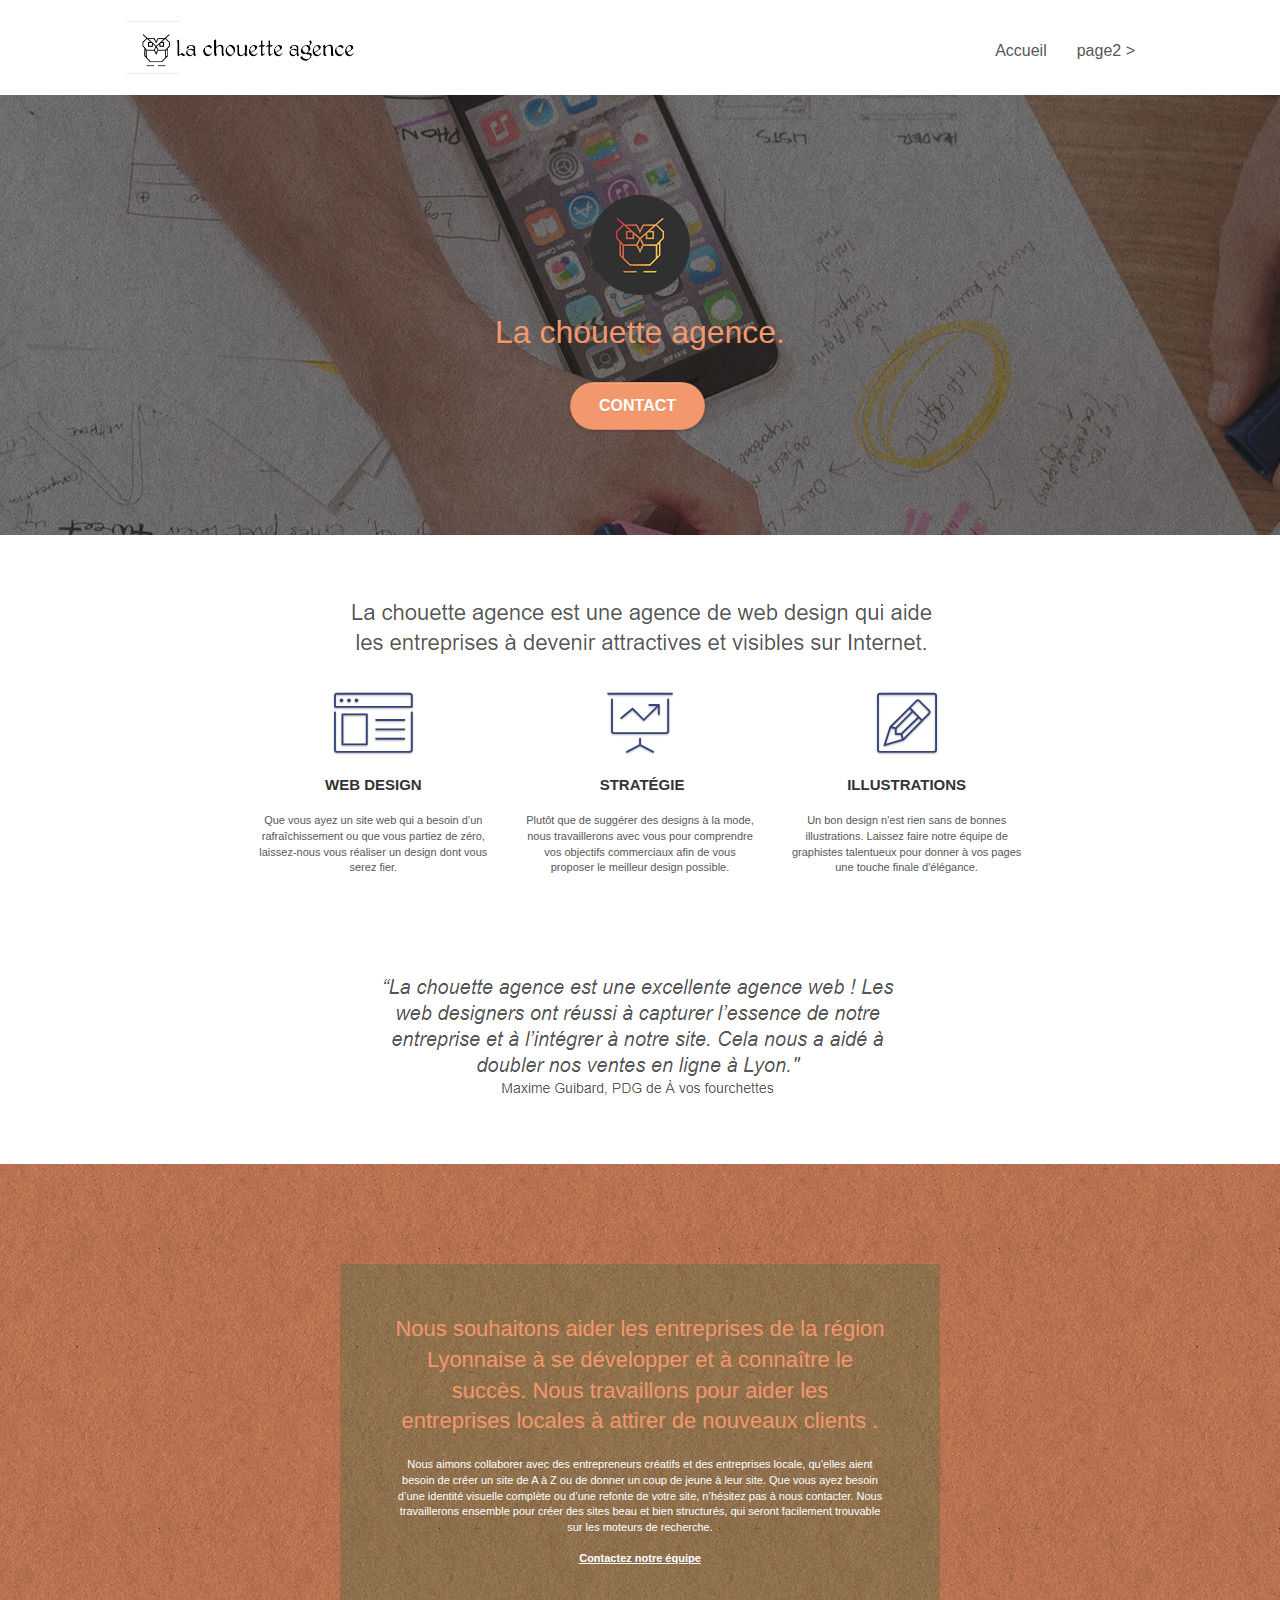
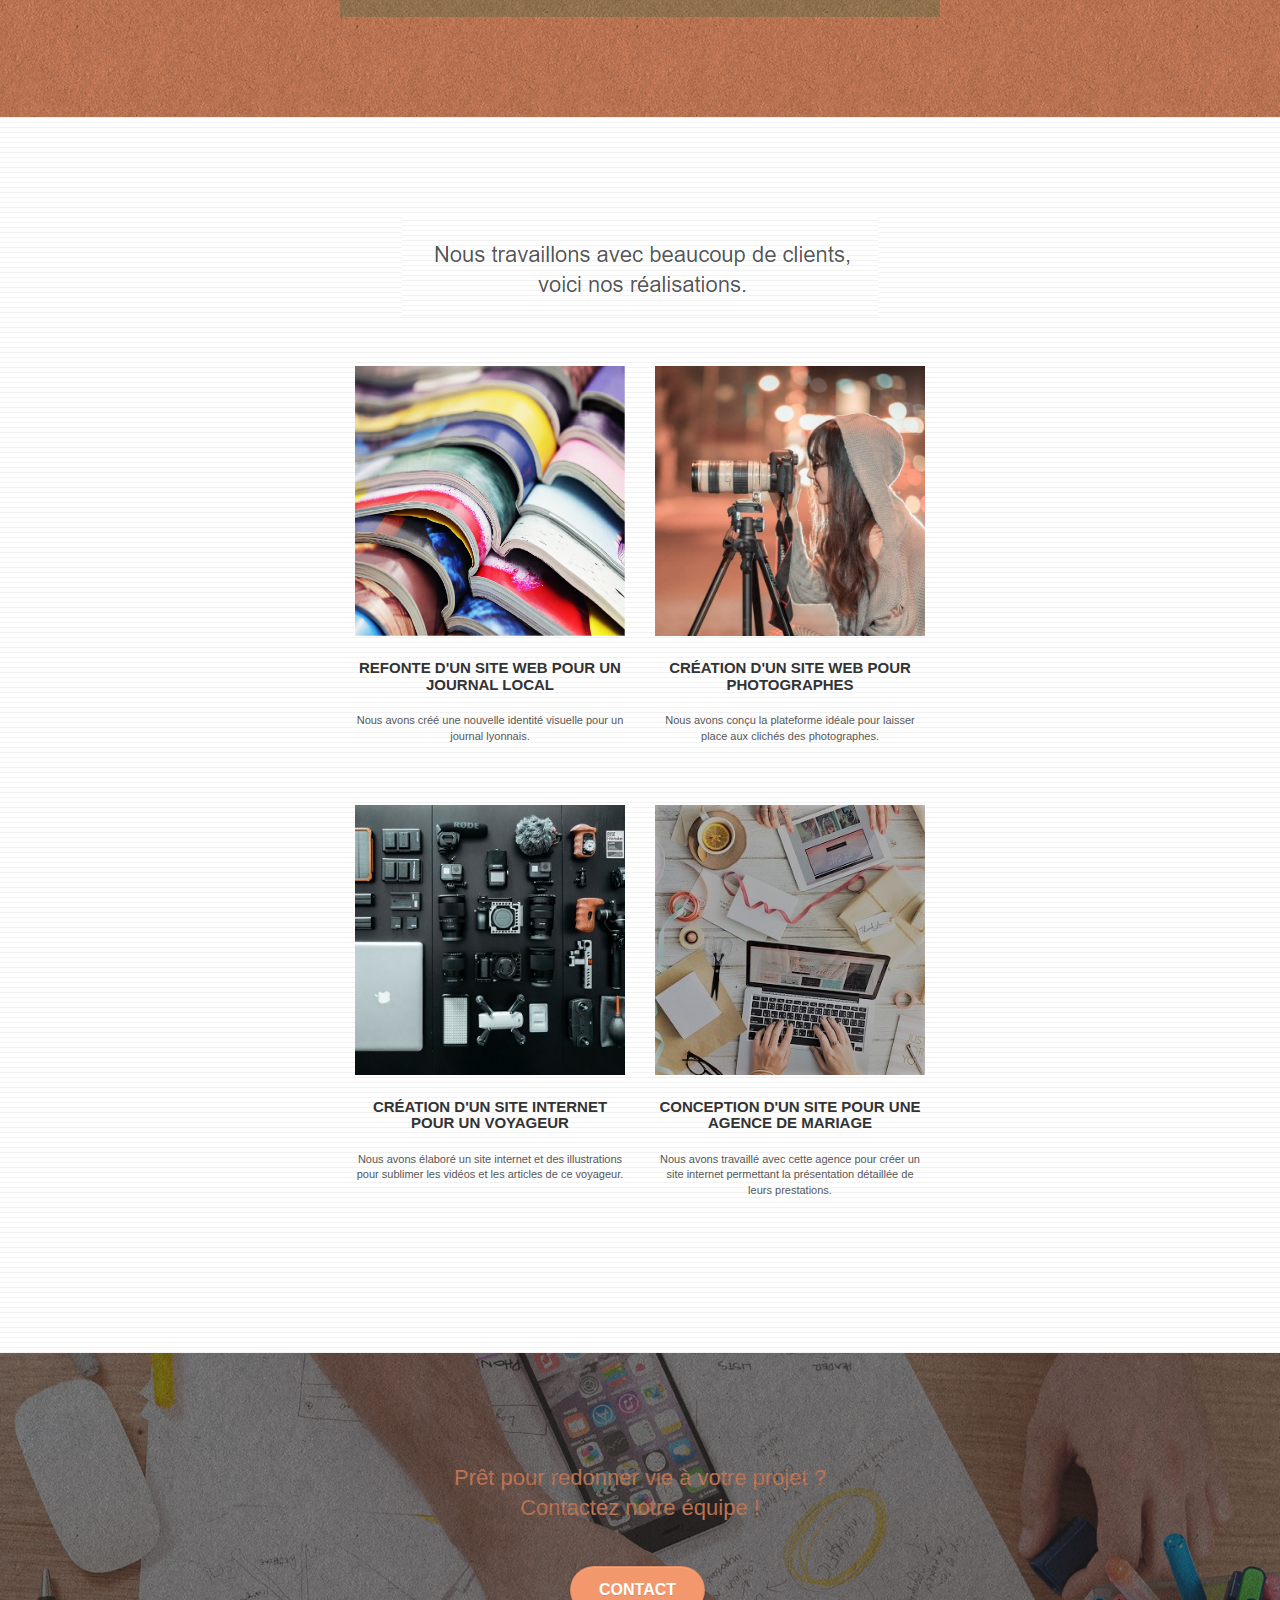
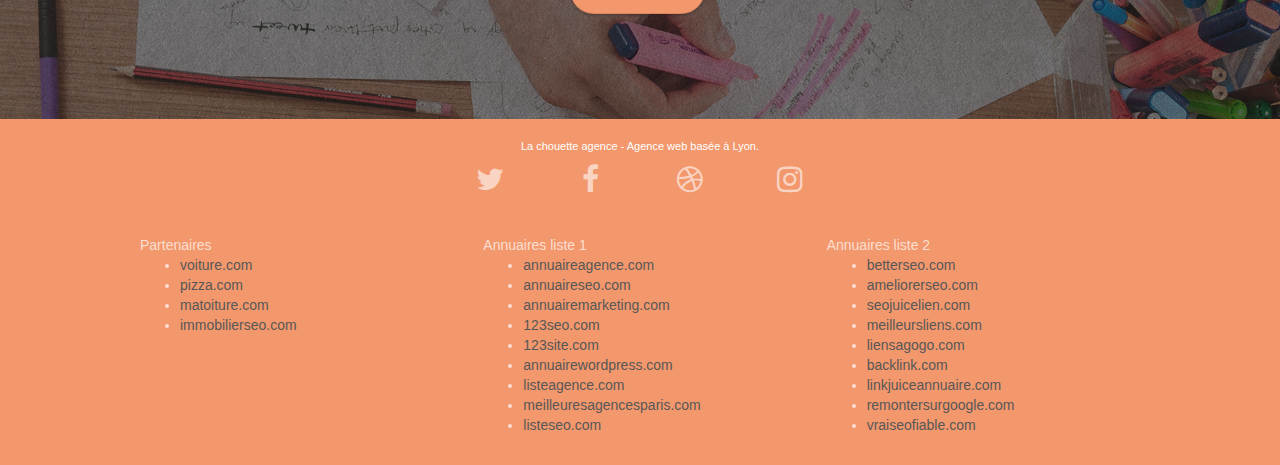
==== index.html @ e2caab3b "site sans modif" ====
<!doctype html>
<html lang="Default">
<head>
    <meta charset="utf-8">
    <meta name="keywords" content="seo, google, site web, site internet, agence design paris, agence design, agence design,agence design,agence design,agence design,agence design,agence design,agence design,agence design">
    <meta name="description" content="">
    <meta name="viewport" content="width=device-width, initial-scale=1.0, viewport-fit=cover">
    <link rel="shortcut icon" type="image/png" href="favicon.jpg">
    
	<link rel="stylesheet" type="text/css" href="./css/bootstrap.css">
	<link rel="stylesheet" type="text/css" href="style.css">
	<link rel="stylesheet" type="text/css" href="./css/font-awesome.css">
	<link rel="stylesheet" type="text/css" href="./css/et-line.css">
	
    
	<script src="./js/jquery-2.1.0.js"></script>
	<script src="./js/bootstrap.js"></script>
	<script src="./js/blocs.js"></script>
	<script src="./js/jquery.touchSwipe.js" defer></script>
	<script src="./js/gmaps.js"></script>

    <title>.</title>

    
<!-- Analytics -->
 
<!-- Analytics END -->
    
</head>
<body>
<!-- Principal conteneur -->
<div class="page-container">
    
<!-- bloc-0 -->
<div class="bloc bgc-white l-bloc " id="bloc-0">
	<div class="container bloc-sm">

		<nav class="navbar row">
			<div class="navbar-header">
				<div class="keywords" style="color:#cccccc;font-size:1px;">Agence web à paris, stratégie web, web design, illustrations, design de site web, site web, web, internet, site internet, site</div>
				<a class="navbar-brand" href="index.html"><img src="img/la-chouette-agence.png" alt="paris web design logo agence web meilleure agence" height="40" /></a>
				<div class="keywords" style="color:#cccccc;font-size:1px;">Agence web à paris, stratégie web, web design, illustrations, design de site web, site web, web, internet, site internet, site</div>
				<button id="nav-toggle" type="button" class="ui-navbar-toggle navbar-toggle" data-toggle="collapse" data-target=".navbar-1">
					<span class="sr-only">Toggle navigation</span><span class="icon-bar"></span><span class="icon-bar"></span><span class="icon-bar"></span>
				</button>
			</div>
			<div class="collapse navbar-collapse navbar-1 special-dropdown-nav">
				<ul class="site-navigation nav navbar-nav">
					<li>
						<a href="index.html">Accueil</a>
					</li>
					<li>
					</li>
					<li>
						<a href="page2.html">page2 &gt;</a>
					</li>
				</ul>
			</div>
		</nav>
	</div>
</div>
<!-- bloc-0 END -->

<!-- bloc-1-presentation -->
<div class="bloc bgc-dark-slate-blue bg-banniere d-bloc bg-t-edge bloc-bg-texture texture-paper b-parallax" id="bloc-1-hero">
	<div class="container bloc-lg">
		<div class="row tight-width-whitespace">
			<div class="col-sm-12">
				<img src="img/logo.png" class="center-block image-resize-mode" width="100" alt="La chouette agence, agence web paris, création logo paris" />
				<h1 class="text-center hero-bloc-text tc-white ">
					La chouette agence.
				</h1>
				<div class="text-center">
					<a href="page2.html" class="btn btn-lg btn-clean btn-rd cta-hero btn-atomic-tangerine" id="cta-hero">Contact</a>
				</div>
			</div>
		</div>
	</div>
</div>
<!-- bloc-1-presentation END -->

<!-- bloc-2-services -->
<div class="bloc bgc-white l-bloc" id="bloc-2-services">
	<div class="container bloc-md">
		<div class="row">
			<div class="col-sm-12 text-center">
				<img alt="agence web, agence web paris, web design paris, stratégie web" src="img/title.png" />
			</div>
		</div>
		<div class="row voffset-lg med-width-whitespace">
			<div class="col-sm-4">
				<div class="text-center">
					<span class="et-icon-browser sm-shadow icon-dark-slate-blue icons icon-lg"></span>
				</div>
				<h3 class="mg-md text-center">
					Web design
				</h3>
				<p class="text-center ">
					Que vous ayez un site web qui a besoin d&rsquo;un rafraîchissement ou que vous partiez de zéro, laissez-nous vous réaliser un design dont vous serez fier.
				</p>
			</div>
			<div class="col-sm-4">
				<div class="text-center">
					<span class="et-icon-presentation sm-shadow icon-dark-slate-blue icons icon-lg"></span>
				</div>
				<h3 class="mg-md text-center">
					&nbsp;Stratégie
				</h3>
				<p class="text-center ">
					Plutôt que de suggérer des designs à la mode, nous travaillerons avec vous pour comprendre vos objectifs commerciaux afin de vous proposer le meilleur design possible.<br>
				</p>
			</div>
			<div class="col-sm-4">
				<div class="text-center">
					<span class="et-icon-edit sm-shadow icon-dark-slate-blue icons icon-lg"></span>
				</div>
				<h3 class="mg-md text-center">
					Illustrations
				</h3>
				<p class="text-center ">
					Un bon design n'est rien sans de bonnes illustrations. Laissez faire notre équipe de graphistes talentueux pour donner à vos pages une touche finale d'élégance.
				</p>
			</div>
		</div>
		<div class="row voffset-lg voffset">
			<div class="col-xs-12 col-md-8 col-md-offset-2 text-center">
				<img alt="agence web, agence web paris, web design paris, stratégie web" src="img/citation.png" />

			</div>
		</div>
	</div>
</div>
<!-- bloc-2-services END -->

<!-- bloc-3-what-i-do -->
<div class="bloc tc-white bgc-atomic-tangerine bg-presentation d-bloc bloc-bg-texture texture-paper b-parallax" id="bloc-3-what-i-do">
	<div class="container bloc-lg">
		<div class="row tight-width-whitespace black-background">
			<div class="col-sm-12">
				<h2 class="mg-md text-center tc-white">
					Nous souhaitons aider les entreprises de la région Lyonnaise à se développer et à connaître le succès. Nous travaillons pour aider les entreprises locales à attirer de nouveaux clients .<br>
				</h2>
				<p class="text-center white">
					Nous aimons collaborer avec des entrepreneurs créatifs et des entreprises locale, qu’elles aient besoin de créer un site de A à Z ou de donner un coup de jeune à leur site. Que vous ayez besoin d’une identité visuelle complète ou d’une refonte de votre site, n’hésitez pas à nous contacter. Nous travaillerons ensemble pour créer des sites beau et bien structurés, qui seront facilement trouvable sur les moteurs de recherche. <br><br><a class="ltc-white bold-link" href="page2.html">Contactez notre équipe</a><br>
				</p>
			</div>
		</div>
	</div>
</div>
<!-- bloc-3-what-i-do END -->

<!-- bloc-4-portfolio -->
<div class="bloc bgc-white bg-lines-h2-bg bg-repeat l-bloc" id="bloc-4-portfolio">
	<div class="container bloc-lg">
		<div class="row">
			<div class="col-sm-12 text-center">
				<img alt="agence web, agence web paris, web design paris, stratégie web" src="img/title2.png" />
			</div>
		</div>
		<div class="row tight-width-whitespace portfolio-row">
			<div class="col-sm-6">
				<a href="#" data-lightbox="img/1.jpg" data-gallery-id="gallery-1" data-caption="Refonte d'un site web pour un journal local" data-frame="snapshot-lb"><img src="img/1.jpg" alt="paris web design logo agence web meilleure agence et refonte site web journal" class="img-responsive portfolio-thumb" /></a>
				<h3 class="mg-md text-center">
					Refonte d'un site web pour un journal local
				</h3>
				<p class="text-center">
					Nous avons créé une nouvelle identité visuelle pour un journal lyonnais.
				</p>
			</div>
			<div class="col-sm-6">
				<a href="#" data-lightbox="img/2.jpg" data-gallery-id="gallery-1" data-caption="Création d'un site web pour photographes" data-frame="snapshot-lb"><img src="img/2.jpg" class="img-responsive portfolio-thumb" alt="paris web design logo agence web meilleure agence, Création d'un site web pour photographes" /></a>
				<h3 class="mg-md text-center">
					Création d'un site web pour photographes
				</h3>
				<p class="text-center">
					Nous avons conçu la plateforme idéale pour laisser place aux clichés des photographes.
				</p>
			</div>
		</div>
		<div class="row tight-width-whitespace portfolio-row">
			<div class="col-sm-6">
				<a href="#" data-lightbox="img/3.bmp" data-gallery-id="gallery-1" data-caption="Création d'un site internet pour un voyageur" data-frame="snapshot-lb"><img src="img/3.bmp" class="img-responsive portfolio-thumb" alt="paris web design logo agence web meilleure agence, Création d'un site web pour voyageur"/></a>
				<h3 class="mg-md text-center">
					Création d'un site internet pour un voyageur
				</h3>
				<p class="text-center">
					Nous avons élaboré un site internet et des illustrations pour sublimer les vidéos et les articles de ce voyageur.
				</p>
			</div>
			<div class="col-sm-6">
				<a href="#" data-lightbox="img/4.bmp" data-gallery-id="gallery-1" data-caption="Conception d'un site pour une agence de mariage" data-frame="snapshot-lb"><img src="img/4.bmp" class="img-responsive portfolio-thumb" alt="paris web design logo agence web meilleure agence, Création d'un site web pour agence de mariage" /></a>
				<h3 class="mg-md text-center">
					Conception d'un site pour une agence de mariage
				</h3>
				<p class="text-center">
					Nous avons travaillé avec cette agence pour créer un site internet permettant la présentation détaillée de leurs prestations.
				</p>
			</div>
		</div>
	</div>
</div>
<!-- bloc-4-portfolio END -->

<!-- bloc-5-cta -->
<div class="bloc bgc-dark-slate-blue bg-banniere d-bloc bloc-bg-texture texture-paper" id="bloc-5-cta">
	<div class="container bloc-lg">
		<div class="row">
			<h2 class="mg-md text-center tc-white">
				Prêt pour redonner vie à votre projet ?<br>Contactez notre équipe !
			</h2>
			<div class="col-sm-12 text-center">
				<a href="page2.html" class="btn btn-atomic-tangerine btn-clean btn-rd btn-lg cta-hero">Contact</a>
			</div>
		</div>
	</div>
</div>
<!-- bloc-5-cta END -->

<!-- Footer - bloc-8 -->
<div class="bloc bgc-atomic-tangerine d-bloc" id="bloc-8">
	<div class="container bloc-sm">
		<div class="row">
			<div class="col-sm-12">
				<p class="text-center white">
					La chouette agence - Agence web basée à Lyon.<br>
				</p>
				<div class="row row-no-gutters social">
					<div class="col-sm-3">
						<div class="text-center">
							<a class="social" href="index.html"><span class="fa fa-twitter icon-md"></span></a>
						</div>
					</div>
					<div class="col-sm-3">
						<div class="text-center">
							<a class="social" href="index.html"><span class="fa fa-facebook icon-md"></span></a>
						</div>
					</div>
					<div class="col-sm-3">
						<div class="text-center">
							<a class="social" href="index.html"><span class="fa fa-dribbble icon-md"></span></a>
						</div>
					</div>
					<div class="col-sm-3">
						<div class="text-center">
							<a class="social" href="index.html"><span class="fa fa-instagram icon-md"></span></a>
						</div>
					</div>
					<div class="keywords" style="color:#F3976C;">Agence web à paris, stratégie web, web design, illustrations, design de site web, site web, web, internet, site internet, site</div>
				</div>
				<div class="row">
					<div class="col-sm-4">
						Partenaires
							<ul>
								<li><a href="voiture.com">voiture.com</a></li>
								<li><a href="pizza.com">pizza.com</a></li>
								<li><a href="matoiture.com">matoiture.com</a></li>
								<li><a href="immobilierseo.com">immobilierseo.com</a></li>
							</ul>		
					</div>
					<div class="col-sm-4">
						Annuaires liste 1
						<ul>
							<li><a href="annuaireagence.com">annuaireagence.com</a></li>
							<li><a href="annuaireseo.com">annuaireseo.com</a></li>
							<li><a href="annuairemarketing.com">annuairemarketing.com</a></li>
							<li><a href="123seoture.com">123seo.com</a></li>
							<li><a href="123site.com">123site.com</a></li>
							<li><a href="annuairewordpress.com">annuairewordpress.com</a></li>
							<li><a href="listeagence.com">listeagence.com</a></li>
							<li><a href="meilleuresagencesparis.com">meilleuresagencesparis.com</a></li>
							<li><a href="listeseo.com">listeseo.com</a></li>
						</ul>
					</div>
					<div class="col-sm-4">
						Annuaires liste 2
						<ul>
							<li><a href="betterseo.com">betterseo.com</a></li>
							<li><a href="ameliorerseo.com">ameliorerseo.com</a></li>
							<li><a href="seojuicelien.com">seojuicelien.com</a></li>
							<li><a href="meilleursliens.com">meilleursliens.com</a></li>
							<li><a href="liensagogo.com">liensagogo.com</a></li>
							<li><a href="backlink.com">backlink.com</a></li>
							<li><a href="linkjuiceannuaire.com">linkjuiceannuaire.com</a></li>
							<li><a href="remontersurgoogle.com">remontersurgoogle.com</a></li>
							<li><a href="vraiseofiable.com">vraiseofiable.com</a></li>
						</ul>
					</div>
				</div>
			</div>
		</div>
	</div>
</div>
<!-- Footer - bloc-8 END -->

</div>
<!-- Principal conteneur END -->
    

</body>
</html>
---- style.css ----
body {
    margin: 0;
    padding: 0;
    background: #FFF;
    overflow-x: hidden;
    -webkit-font-smoothing: antialiased;
    -moz-osx-font-smoothing: grayscale;
}

a,
button {
    transition: all .3s ease-in-out;
    outline: none!important;
}

a:hover {
    text-decoration: none;
    cursor: pointer;
}

#page-loading-blocs-notifaction {
    position: fixed;
    top: 0;
    bottom: 0;
    width: 100%;
    z-index: 100000;
    background: #FFFFFF url("img/pageload-spinner.gif") no-repeat center center;
}

.bloc {
    width: 100%;
    clear: both;
    background: 50% 50% no-repeat;
    padding: 0 50px;
    -webkit-background-size: cover;
    -moz-background-size: cover;
    -o-background-size: cover;
    background-size: cover;
    position: relative;
}

.bloc .container {
    padding-left: 0;
    padding-right: 0;
}

.bloc-lg {
    padding: 100px 50px;
}

.bloc-md {
    padding: 50px;
}

.bloc-sm {
    padding: 20px 50px;
}

.bg-center,
.bg-l-edge,
.bg-r-edge,
.bg-t-edge,
.bg-b-edge,
.bg-tl-edge,
.bg-bl-edge,
.bg-tr-edge,
.bg-br-edge,
.bg-repeat {
    -webkit-background-size: auto!important;
    -moz-background-size: auto!important;
    -o-background-size: auto!important;
    background-size: auto!important;
}

.bg-repeat {
    background: repeat;
}

.bg-t-edge {
    background: top no-repeat;
}

.bloc-bg-texture::before {
    content: "";
    background-size: 2px 2px;
    position: absolute;
    top: 0;
    bottom: 0;
    left: 0;
    right: 0;
}

.texture-paper::before {
    background: url("img/texture-paper.png");
    background-size: 280px 280px;
}

.b-parallax {
    background-attachment: fixed;
}

.d-bloc {
    color: rgba(255, 255, 255, .7);
}

.d-bloc button:hover {
    color: rgba(255, 255, 255, .9);
}

.d-bloc .icon-round,
.d-bloc .icon-square,
.d-bloc .icon-rounded,
.d-bloc .icon-semi-rounded-a,
.d-bloc .icon-semi-rounded-b {
    border-color: rgba(255, 255, 255, .9);
}

.d-bloc .divider-h span {
    border-color: rgba(255, 255, 255, .2);
}

.d-bloc .a-btn,
.d-bloc .navbar a,
.d-bloc .navbar-brand,
.d-bloc a .icon-sm,
.d-bloc a .icon-md,
.d-bloc a .icon-lg,
.d-bloc a .icon-xl,
.d-bloc h1 a,
.d-bloc h2 a,
.d-bloc h3 a,
.d-bloc h4 a,
.d-bloc h5 a,
.d-bloc h6 a,
.d-bloc p a {
    color: rgba(255, 255, 255, .6);
}

.d-bloc .a-btn:hover,
.d-bloc .navbar a:hover,
.d-bloc .navbar-brand:hover,
.d-bloc a:hover .icon-sm,
.d-bloc a:hover .icon-md,
.d-bloc a:hover .icon-lg,
.d-bloc a:hover .icon-xl,
.d-bloc h1 a:hover,
.d-bloc h2 a:hover,
.d-bloc h3 a:hover,
.d-bloc h4 a:hover,
.d-bloc h5 a:hover,
.d-bloc h6 a:hover,
.d-bloc p a:hover {
    color: rgba(255, 255, 255, 1);
}

.d-bloc .navbar-toggle .icon-bar {
    background: rgba(255, 255, 255, 1);
}

.d-bloc .btn-wire,
.d-bloc .btn-wire:hover {
    color: rgba(255, 255, 255, 1);
    border-color: rgba(255, 255, 255, 1);
}

.d-bloc .panel {
    color: rgba(0, 0, 0, .5);
}

.d-bloc .panel button:hover {
    color: rgba(0, 0, 0, .7);
}

.d-bloc .panel icon {
    border-color: rgba(0, 0, 0, .7);
}

.d-bloc .panel .divider-h span {
    border-color: rgba(0, 0, 0, .1);
}

.d-bloc .panel .a-btn {
    color: rgba(0, 0, 0, .6);
}

.d-bloc .panel .a-btn:hover {
    color: rgba(0, 0, 0, 1);
}

.d-bloc .panel .btn-wire,
.d-bloc .panel .btn-wire:hover {
    color: rgba(0, 0, 0, .7);
    border-color: rgba(0, 0, 0, .3);
}

.d-bloc .panel,
.l-bloc {
    color: rgba(0, 0, 0, .5);
}

.d-bloc .panel button:hover,
.l-bloc button:hover {
    color: rgba(0, 0, 0, .7);
}

.l-bloc .icon-round,
.l-bloc .icon-square,
.l-bloc .icon-rounded,
.l-bloc .icon-semi-rounded-a,
.l-bloc .icon-semi-rounded-b {
    border-color: rgba(0, 0, 0, .7);
}

.d-bloc .panel .divider-h span,
.l-bloc .divider-h span {
    border-color: rgba(0, 0, 0, .1);
}

.d-bloc .panel .a-btn,
.l-bloc .a-btn,
.l-bloc .navbar a,
.l-bloc .navbar-brand,
.l-bloc a .icon-sm,
.l-bloc a .icon-md,
.l-bloc a .icon-lg,
.l-bloc a .icon-xl,
.l-bloc h1 a,
.l-bloc h2 a,
.l-bloc h3 a,
.l-bloc h4 a,
.l-bloc h5 a,
.l-bloc h6 a,
.l-bloc p a {
    color: rgba(0, 0, 0, .6);
}

.d-bloc .panel .a-btn:hover,
.l-bloc .a-btn:hover,
.l-bloc .navbar a:hover,
.l-bloc .navbar-brand:hover,
.l-bloc a:hover .icon-sm,
.l-bloc a:hover .icon-md,
.l-bloc a:hover .icon-lg,
.l-bloc a:hover .icon-xl,
.l-bloc h1 a:hover,
.l-bloc h2 a:hover,
.l-bloc h3 a:hover,
.l-bloc h4 a:hover,
.l-bloc h5 a:hover,
.l-bloc h6 a:hover,
.l-bloc p a:hover {
    color: rgba(0, 0, 0, 1);
}

.l-bloc .navbar-toggle .icon-bar {
    color: rgba(0, 0, 0, .6);
}

.d-bloc .panel .btn-wire,
.d-bloc .panel .btn-wire:hover,
.l-bloc .btn-wire,
.l-bloc .btn-wire:hover {
    color: rgba(0, 0, 0, .7);
    border-color: rgba(0, 0, 0, .3);
}

.voffset {
    margin-top: 30px;
}

.voffset-lg {
    margin-top: 80px;
}

.row-no-gutters {
    margin-right: 0;
    margin-left: 0;
}

.row.row-no-gutters > [class^="col-"],
.row.row-no-gutters > [class*=" col-"] {
    padding-right: 0;
    padding-left: 0;
}

#bloc-1-hero h1 {
    font-size: 32px;
}

.navbar {
    margin-bottom: 0;
    z-index: 1;
}

.navbar-brand {
    height: auto;
    padding: 3px 15px;
    font-size: 25px;
    font-weight: normal;
    font-weight: 600;
    line-height: 44px;
}

.navbar-brand img {
    max-height: 200px;
    margin: 0 5px 0 0;
    display: inline;
}

.navbar-brand img[src$=svg] {
    min-width: 100px;
}

.nav-center .navbar-brand img {
    margin: 0;
}

.navbar .nav {
    padding-top: 2px;
    margin-right: -16px;
    float: right;
    z-index: 1;
}

.nav > li {
    float: left;
    margin-top: 4px;
    font-size: 16px;
}

.navbar-nav .open .dropdown-menu > li > a {
    text-align: inherit;
}

.nav > li a:hover,
.nav > li a:focus {
    background: transparent;
}

.navbar-toggle {
    margin: 10px 10px 0 0;
    border: 0px;
}

.navbar-toggle:hover {
    background: transparent!important;
}

.navbar-toggle .icon-bar {
    background-color: rgba(0, 0, 0, .5);
    width: 26px;
}

.nav-invert .navbar .nav {
    float: left;
}

.nav-invert .navbar-header,
.nav-invert .navbar-brand {
    float: right;
    position: relative;
    z-index: 2;
}

@media (min-width: 768px) {
    .site-navigation {
        position: absolute;
        top: 50%;
        right: 20px;
        transform: translate(0, -50%);
        -webkit-transform: translateY(-50%);
    }
    .nav > li .dropdown-menu a,
    .nav > li .dropdown-menu a:hover {
        color: #484848;
    }
    .nav-invert .site-navigation {
        left: 0;
        right: 0;
    }
    .nav-center {
        text-align: center;
    }
    .nav-center .navbar-header {
        width: 100%;
    }
    .nav-center .navbar-header,
    .nav-center .navbar-brand,
    .nav-center .nav > li {
        float: none;
        display: inline-block;
    }
    .nav-center .site-navigation {
        position: relative;
        width: 100%;
        right: 0;
        margin-right: 0px;
        margin-top: 20px;
    }
    .nav-center.mini-nav .navbar-toggle {
        float: none;
        margin: 10px auto 0;
    }
}

.nav > li > .dropdown a {
    background: none!important;
    display: block;
    padding: 14px 15px;
}

nav .caret {
    margin: 0 5px;
}

.dropdown-menu .dropdown-menu {
    top: -8px;
    left: 100%;
}

.dropdown-menu .dropmenu-flow-right {
    top: 100%;
    left: 0;
    margin-left: -1px;
    border-top-left-radius: 0;
    border-top-right-radius: 0;
}

.dropdown-menu .dropdown span {
    border: 4px solid black;
    border-top-color: transparent;
    border-right-color: transparent;
    border-bottom-color: transparent;
    margin: 6px -5px 0 0!important;
    float: right;
}

.mg-md {
    margin-top: 10px;
    margin-bottom: 20px;
}

.mg-lg {
    margin-top: 10px;
    margin-bottom: 40px;
}

.btn {
    margin: 0 5px 5px 0;
}

.btn.pull-right {
    margin: 0 0 5px 5px;
}

.btn-d,
.btn-d:hover,
.btn-d:focus {
    color: #FFF;
    background: rgba(0, 0, 0, .3);
}

button {
    outline: none!important;
}

.btn-rd {
    border-radius: 40px;
}

.btn-clean {
    border: 1px solid rgba(0, 0, 0, .08);
    border-bottom-color: rgba(0, 0, 0, .1);
    text-shadow: 0 1px 0 rgba(0, 0, 1, .1);
    box-shadow: 0 1px 3px rgba(0, 0, 1, .25), inset 0 1px 0 0 rgba(255, 255, 255, .15);
}

.icon-md {
    font-size: 30px!important;
}

.icon-lg {
    font-size: 60px!important;
}

.sm-shadow {
    text-shadow: 0 1px 2px rgba(0, 0, 0, .3);
}

.panel-sq,
.panel-sq .panel-heading,
.panel-sq .panel-footer {
    border-radius: 0;
}

.panel-rd {
    border-radius: 30px;
}

.panel-rd .panel-heading {
    border-radius: 29px 29px 0 0;
}

.panel-rd .panel-footer {
    border-radius: 0 0 29px 29px;
}

.form-control {
    border-color: rgba(0, 0, 0, .1);
    box-shadow: none;
}

.scrollToTop {
    width: 40px;
    height: 40px;
    position: fixed;
    bottom: 20px;
    right: 20px;
    opacity: 0;
    z-index: 500;
    transition: all .3s ease-in-out;
}

.scrollToTop span {
    margin-top: 6px;
}

.showScrollTop {
    font-size: 14px;
    opacity: 1;
}

a[data-lightbox] {
    position: relative;
    display: block;
    text-align: center;
}

a[data-lightbox]:hover::before {
    content: "+";
    font-family: "HelveticaNeue-Light", "Helvetica Neue Light", "Helvetica Neue", Helvetica, Arial;
    font-size: 32px;
    width: 50px;
    height: 50px;
    margin-left: -25px;
    border-radius: 50%;
    background: rgba(0, 0, 0, .6);
    color: #FFF;
    font-weight: 100;
    z-index: 1;
    position: absolute;
    top: 50%;
    transform: translateY(-50%);
    -webkit-transform: translateY(-50%);
}

a[data-lightbox]:hover img {
    opacity: 0.6;
    -webkit-animation-fill-mode: none;
    animation-fill-mode: none;
}

#lightbox-modal {
    display: flex;
    align-items: center;
}

#lightbox-modal .modal-dialog {
    width: 90%;
    max-width: 900px;
    margin: 0 auto 0;
}

#lightbox-modal .modal-dialog img {
    max-height: 90vh;
    margin: 0 auto;
}

.lightbox-caption {
    padding: 20px;
    color: #FFF;
    background: rgba(0, 0, 0, .5);
    position: absolute;
    left: 15px;
    right: 15px;
    bottom: 5px;
}

.close-lightbox {
    color: #FFF;
    font-size: 30px;
    position: absolute;
    top: 20px;
    right: 20px;
    z-index: 20;
    background: rgba(0, 0, 0, .5);
    border: none;
    line-height: 30px;
    padding: 0 9px 5px;
    opacity: 0.3;
}

.close-lightbox:hover,
.next-lightbox:hover,
.prev-lightbox:hover {
    opacity: 1.0;
    color: #FFF;
}

.next-lightbox,
.prev-lightbox {
    font-size: 20px;
    color: rgba(255, 255, 255, .9);
    background: rgba(0, 0, 0, .5);
    transition: all .2s ease-in-out;
    position: absolute;
    top: 45%;
    z-index: 1;
    opacity: 0.4;
}

.next-lightbox {
    padding: 6px 8px 1px 13px;
    right: 25px;
}

.prev-lightbox {
    padding: 6px 13px 1px 10px;
    left: 25px;
}

.snapshot-lb .modal-body {
    padding-bottom: 45px;
}

.snapshot-lb .lightbox-caption {
    padding: 0;
    color: rgba(0, 0, 0, .5);
    background: none;
}

h1,
h2,
h3,
h4,
h5,
h6,
p,
label,
.btn,
a {
    font-family: "helvetica";
    font-weight: 400;
    color: #575757!important;
}

.container {
    max-width: 1000px;
}

.hero-bloc-text {
    font-size: 38px;
}

.hero-bloc-text-sub {
    font-size: 36px;
}

.statement-bloc-text {
    line-height: 26px;
    font-style: italic;
    font-size: 20px;
    text-align: center;
    font-weight: lighter;
    max-width: 520px;
    margin: auto auto auto auto;
}

p {
    font-size: 11px;
}

.tight-width-whitespace {
    max-width: 600px;
    margin: auto auto auto auto;
}

.h1 {
    font-size: 20px;
    font-family: "Open Sans";
}

.cta-hero {
    margin-top: 22px;
    color: #FFFFFF!important;
    text-transform: uppercase;
    padding: 12px 28px 12px 28px;
    font-size: 16px;
    font-weight: 700;
}

.social {
    max-width: 400px;
    margin: auto auto auto auto;
}

h2 {
    font-size: 22px;
    line-height: 1.4em;
}

h3 {
    font-size: 15px;
    text-transform: uppercase;
    font-weight: 700;
    color: #333333!important;
}

.med-width-whitespace {
    max-width: 800px;
    margin: auto auto auto auto;
    box-shadow: 0px 0px 0px #000000;
}

h1 {
    color: #333333!important;
}

h4 {
    color: #333333!important;
}

.icons {
    margin-bottom: 14px;
    margin-top: 24px;
}

.white {
    color: #FFFFFF!important;
}

.portfolio-thumb {
    margin-bottom: 24px;
}

.portfolio-row {
    margin-bottom: 44px;
    margin-top: 50px;
}

.avatar {
    box-shadow: 0px 4px 9px rgba(0, 0, 0, 0.3);
}

.black-background {
    background-color: rgba(165, 147, 99, 0.7);
    padding: 40px 40px 40px 40px;
}

.bold-link {
    font-weight: 900;
    text-decoration: underline!important;
}

.bgc-white {
    background-color: #FFFFFF;
}

.bgc-dark-slate-blue {
    background-color: #364577;
}

.bgc-atomic-tangerine {
    background-color: #F3976C;
}

.tc-white {
    color: #F3976C!important;
}

.btn-atomic-tangerine {
    background: #F3976C;
    color: #FFFFFF!important;
}

.btn-atomic-tangerine:hover {
    background: #c27956!important;
    color: #FFFFFF!important;
}

.ltc-white {
    color: #FFFFFF!important;
}

.ltc-white:hover {
    color: #cccccc!important;
}

.ltc-atomic-tangerine {
    color: #F3976C!important;
}

.ltc-atomic-tangerine:hover {
    color: #c27956!important;
}

.icon-dark-slate-blue {
    color: #364577!important;
    border-color: #364577!important;
}

.bg-dots-bg {
    background-image: url("img/dots-bg.png");
}

.bg-lines-h2-bg {
    background-image: url("img/lines-h2-bg.png");
}

.bg-banniere {
    background-image: url("img/la-chouette-agence-banniere.jpg");
}

.bg-presentation {
    background-image: url("img/image-de-presentation.bmp");
}

@media (max-width: 1024px) {
    .bloc {
        padding-left: 20px;
        padding-right: 20px;
    }
    .bloc.full-width-bloc,
    .bloc-tile-2.full-width-bloc .container,
    .bloc-tile-3.full-width-bloc .container,
    .bloc-tile-4.full-width-bloc .container {
        padding-left: 0;
        padding-right: 0;
    }
}

@media (max-width: 992px) and (min-width: 768px) {
    .navbar .nav {
        max-width: 80%
    }
    .nav-center.navbar .nav {
        max-width: 100%
    }
}

@media only screen and (min-device-width: 768px) and (max-device-width: 1024px) and (orientation: landscape) {
    .b-parallax {
        background-attachment: scroll;
    }
}

@media only screen and (min-device-width: 1024px) and (max-device-width: 1366px) and (-webkit-min-device-pixel-ratio: 1.5) {
    .b-parallax {
        background-attachment: scroll;
    }
}

@media (max-width: 991px) {
    .container {
        width: 100%;
    }
    .b-parallax {
        background-attachment: scroll;
    }
    .page-container,
    #hero-bloc {
        overflow-x: hidden;
        position: relative;
    }
    .bloc {
        padding-left: constant(safe-area-inset-left);
        padding-right: constant(safe-area-inset-right);
    }
    .bloc-group,
    .bloc-group .bloc {
        display: block;
        width: 100%;
    }
    .bloc-fill-screen .fill-bloc-top-edge,
    .bloc-fill-screen .fill-bloc-bottom-edge {
        padding: 0 20px;
        padding-left: constant(safe-area-inset-left);
        padding-right: constant(safe-area-inset-right);
    }
}

@media (max-width: 767px) {
    .page-container {
        overflow-x: hidden;
        position: relative;
    }
    h1,
    h2,
    h3,
    h4,
    h5,
    h6,
    p,
    #disqus_thread {
        padding-left: 10px!important;
        padding-right: 10px!important;
    }
    .b-parallax {
        background-attachment: scroll;
    }
    .navbar .nav {
        padding-top: 0;
        border-top: 1px solid rgba(0, 0, 0, .2);
        float: none!important;
    }
    .navbar.row {
        margin-left: 0;
        margin-right: 0;
    }
    .site-navigation {
        position: inherit;
        transform: none;
        -webkit-transform: none;
        -ms-transform: none;
    }
    .nav > li {
        margin-top: 0;
        border-bottom: 1px solid rgba(0, 0, 0, .1);
        background: rgba(0, 0, 0, .05);
        text-align: left;
        padding-left: 15px;
        width: 100%;
    }
    .nav > li:hover {
        background: rgba(0, 0, 0, .08);
    }
    .dropdown .dropdown a .caret {
        float: none;
        margin: 5px 0 0 10px!important;
        border: 4px solid black;
        border-bottom-color: transparent;
        border-right-color: transparent;
        border-left-color: transparent;
    }
    #hero-bloc .navbar .nav {
        background: rgba(0, 0, 0, .8);
    }
    #hero-bloc .navbar .nav a {
        color: rgba(255, 255, 255, .6);
    }
    .hero {
        padding: 50px 0;
    }
    .hero-nav {
        left: -1px;
        right: -1px;
    }
    .navbar-collapse {
        padding: 0;
        overflow-x: hidden;
        -webkit-box-shadow: none;
        box-shadow: none;
    }
    .navbar-brand img {
        max-height: 40px;
        width: auto;
    }
    .nav-invert .navbar-header {
        float: none;
        width: 100%;
    }
    .nav-invert .navbar-toggle {
        float: left;
        margin-left: 10px;
    }
    .bloc {
        padding-left: 0;
        padding-right: 0;
    }
    .bloc-xxl,
    .bloc-xl,
    .bloc-lg {
        padding: 40px 0;
    }
    .bloc-sm,
    .bloc-md {
        padding-left: 0;
        padding-right: 0;
    }
    .bloc-tile-2 .container,
    .bloc-tile-3 .container,
    .bloc-tile-4 .container,
    .bloc-fill-screen .fill-bloc-top-edge,
    .bloc-fill-screen .fill-bloc-bottom-edge {
        padding-left: 0;
        padding-right: 0;
    }
    .a-block {
        padding: 0 10px;
    }
    .btn-dwn {
        display: none;
    }
    .voffset {
        margin-top: 5px;
    }
    .voffset-md {
        margin-top: 20px;
    }
    .voffset-lg {
        margin-top: 30px;
    }
    form {
        padding: 5px;
    }
    .close-lightbox {
        display: inline-block;
    }
    .blocsapp-device-iphone5 {
        background-size: 216px 425px;
        padding-top: 60px;
        width: 216px;
        height: 425px;
    }
    .blocsapp-device-iphone5 img {
        width: 180px;
        height: 320px;
    }
}

@media (max-width: 400px) {
    .bloc {
        padding-left: 0;
        padding-right: 0;
    }
}

@media (max-width: 767px) {
    .bloc-mob-center-text {
        text-align: center;
    }
}
---- css/et-line.css ----
@font-face {
    font-family: et-line;
    src: url(../fonts/et-line.eot);
    src: url(../fonts/et-line.eot?#iefix) format('embedded-opentype'), url(../fonts/et-line.woff) format('woff'), url(../fonts/et-line.ttf) format('truetype'), url(../fonts/et-line.svg#et-line) format('svg');
    font-weight: 400;
    font-style: normal
}

.et-icon-adjustments,
.et-icon-alarmclock,
.et-icon-anchor,
.et-icon-aperture,
.et-icon-attachment,
.et-icon-bargraph,
.et-icon-basket,
.et-icon-beaker,
.et-icon-bike,
.et-icon-book-open,
.et-icon-briefcase,
.et-icon-browser,
.et-icon-calendar,
.et-icon-camera,
.et-icon-caution,
.et-icon-chat,
.et-icon-circle-compass,
.et-icon-clipboard,
.et-icon-clock,
.et-icon-cloud,
.et-icon-compass,
.et-icon-desktop,
.et-icon-dial,
.et-icon-document,
.et-icon-documents,
.et-icon-download,
.et-icon-dribbble,
.et-icon-edit,
.et-icon-envelope,
.et-icon-expand,
.et-icon-facebook,
.et-icon-flag,
.et-icon-focus,
.et-icon-gears,
.et-icon-genius,
.et-icon-gift,
.et-icon-global,
.et-icon-globe,
.et-icon-googleplus,
.et-icon-grid,
.et-icon-happy,
.et-icon-hazardous,
.et-icon-heart,
.et-icon-hotairballoon,
.et-icon-hourglass,
.et-icon-key,
.et-icon-laptop,
.et-icon-layers,
.et-icon-lifesaver,
.et-icon-lightbulb,
.et-icon-linegraph,
.et-icon-linkedin,
.et-icon-lock,
.et-icon-magnifying-glass,
.et-icon-map,
.et-icon-map-pin,
.et-icon-megaphone,
.et-icon-mic,
.et-icon-mobile,
.et-icon-newspaper,
.et-icon-notebook,
.et-icon-paintbrush,
.et-icon-paperclip,
.et-icon-pencil,
.et-icon-phone,
.et-icon-picture,
.et-icon-pictures,
.et-icon-piechart,
.et-icon-presentation,
.et-icon-pricetags,
.et-icon-printer,
.et-icon-profile-female,
.et-icon-profile-male,
.et-icon-puzzle,
.et-icon-quote,
.et-icon-recycle,
.et-icon-refresh,
.et-icon-ribbon,
.et-icon-rss,
.et-icon-sad,
.et-icon-scissors,
.et-icon-scope,
.et-icon-search,
.et-icon-shield,
.et-icon-speedometer,
.et-icon-strategy,
.et-icon-streetsign,
.et-icon-tablet,
.et-icon-target,
.et-icon-telescope,
.et-icon-toolbox,
.et-icon-tools,
.et-icon-tools-2,
.et-icon-trophy,
.et-icon-tumblr,
.et-icon-twitter,
.et-icon-upload,
.et-icon-video,
.et-icon-wallet,
.et-icon-wine {
    font-family: et-line;
    speak: none;
    font-style: normal;
    font-weight: 400;
    font-variant: normal;
    text-transform: none;
    line-height: 1;
    -webkit-font-smoothing: antialiased;
    -moz-osx-font-smoothing: grayscale;
    display: inline-block
}

.et-icon-mobile:before {
    content: "\e000"
}

.et-icon-laptop:before {
    content: "\e001"
}

.et-icon-desktop:before {
    content: "\e002"
}

.et-icon-tablet:before {
    content: "\e003"
}

.et-icon-phone:before {
    content: "\e004"
}

.et-icon-document:before {
    content: "\e005"
}

.et-icon-documents:before {
    content: "\e006"
}

.et-icon-search:before {
    content: "\e007"
}

.et-icon-clipboard:before {
    content: "\e008"
}

.et-icon-newspaper:before {
    content: "\e009"
}

.et-icon-notebook:before {
    content: "\e00a"
}

.et-icon-book-open:before {
    content: "\e00b"
}

.et-icon-browser:before {
    content: "\e00c"
}

.et-icon-calendar:before {
    content: "\e00d"
}

.et-icon-presentation:before {
    content: "\e00e"
}

.et-icon-picture:before {
    content: "\e00f"
}

.et-icon-pictures:before {
    content: "\e010"
}

.et-icon-video:before {
    content: "\e011"
}

.et-icon-camera:before {
    content: "\e012"
}

.et-icon-printer:before {
    content: "\e013"
}

.et-icon-toolbox:before {
    content: "\e014"
}

.et-icon-briefcase:before {
    content: "\e015"
}

.et-icon-wallet:before {
    content: "\e016"
}

.et-icon-gift:before {
    content: "\e017"
}

.et-icon-bargraph:before {
    content: "\e018"
}

.et-icon-grid:before {
    content: "\e019"
}

.et-icon-expand:before {
    content: "\e01a"
}

.et-icon-focus:before {
    content: "\e01b"
}

.et-icon-edit:before {
    content: "\e01c"
}

.et-icon-adjustments:before {
    content: "\e01d"
}

.et-icon-ribbon:before {
    content: "\e01e"
}

.et-icon-hourglass:before {
    content: "\e01f"
}

.et-icon-lock:before {
    content: "\e020"
}

.et-icon-megaphone:before {
    content: "\e021"
}

.et-icon-shield:before {
    content: "\e022"
}

.et-icon-trophy:before {
    content: "\e023"
}

.et-icon-flag:before {
    content: "\e024"
}

.et-icon-map:before {
    content: "\e025"
}

.et-icon-puzzle:before {
    content: "\e026"
}

.et-icon-basket:before {
    content: "\e027"
}

.et-icon-envelope:before {
    content: "\e028"
}

.et-icon-streetsign:before {
    content: "\e029"
}

.et-icon-telescope:before {
    content: "\e02a"
}

.et-icon-gears:before {
    content: "\e02b"
}

.et-icon-key:before {
    content: "\e02c"
}

.et-icon-paperclip:before {
    content: "\e02d"
}

.et-icon-attachment:before {
    content: "\e02e"
}

.et-icon-pricetags:before {
    content: "\e02f"
}

.et-icon-lightbulb:before {
    content: "\e030"
}

.et-icon-layers:before {
    content: "\e031"
}

.et-icon-pencil:before {
    content: "\e032"
}

.et-icon-tools:before {
    content: "\e033"
}

.et-icon-tools-2:before {
    content: "\e034"
}

.et-icon-scissors:before {
    content: "\e035"
}

.et-icon-paintbrush:before {
    content: "\e036"
}

.et-icon-magnifying-glass:before {
    content: "\e037"
}

.et-icon-circle-compass:before {
    content: "\e038"
}

.et-icon-linegraph:before {
    content: "\e039"
}

.et-icon-mic:before {
    content: "\e03a"
}

.et-icon-strategy:before {
    content: "\e03b"
}

.et-icon-beaker:before {
    content: "\e03c"
}

.et-icon-caution:before {
    content: "\e03d"
}

.et-icon-recycle:before {
    content: "\e03e"
}

.et-icon-anchor:before {
    content: "\e03f"
}

.et-icon-profile-male:before {
    content: "\e040"
}

.et-icon-profile-female:before {
    content: "\e041"
}

.et-icon-bike:before {
    content: "\e042"
}

.et-icon-wine:before {
    content: "\e043"
}

.et-icon-hotairballoon:before {
    content: "\e044"
}

.et-icon-globe:before {
    content: "\e045"
}

.et-icon-genius:before {
    content: "\e046"
}

.et-icon-map-pin:before {
    content: "\e047"
}

.et-icon-dial:before {
    content: "\e048"
}

.et-icon-chat:before {
    content: "\e049"
}

.et-icon-heart:before {
    content: "\e04a"
}

.et-icon-cloud:before {
    content: "\e04b"
}

.et-icon-upload:before {
    content: "\e04c"
}

.et-icon-download:before {
    content: "\e04d"
}

.et-icon-target:before {
    content: "\e04e"
}

.et-icon-hazardous:before {
    content: "\e04f"
}

.et-icon-piechart:before {
    content: "\e050"
}

.et-icon-speedometer:before {
    content: "\e051"
}

.et-icon-global:before {
    content: "\e052"
}

.et-icon-compass:before {
    content: "\e053"
}

.et-icon-lifesaver:before {
    content: "\e054"
}

.et-icon-clock:before {
    content: "\e055"
}

.et-icon-aperture:before {
    content: "\e056"
}

.et-icon-quote:before {
    content: "\e057"
}

.et-icon-scope:before {
    content: "\e058"
}

.et-icon-alarmclock:before {
    content: "\e059"
}

.et-icon-refresh:before {
    content: "\e05a"
}

.et-icon-happy:before {
    content: "\e05b"
}

.et-icon-sad:before {
    content: "\e05c"
}

.et-icon-facebook:before {
    content: "\e05d"
}

.et-icon-twitter:before {
    content: "\e05e"
}

.et-icon-googleplus:before {
    content: "\e05f"
}

.et-icon-rss:before {
    content: "\e060"
}

.et-icon-tumblr:before {
    content: "\e061"
}

.et-icon-linkedin:before {
    content: "\e062"
}

.et-icon-dribbble:before {
    content: "\e063"
}
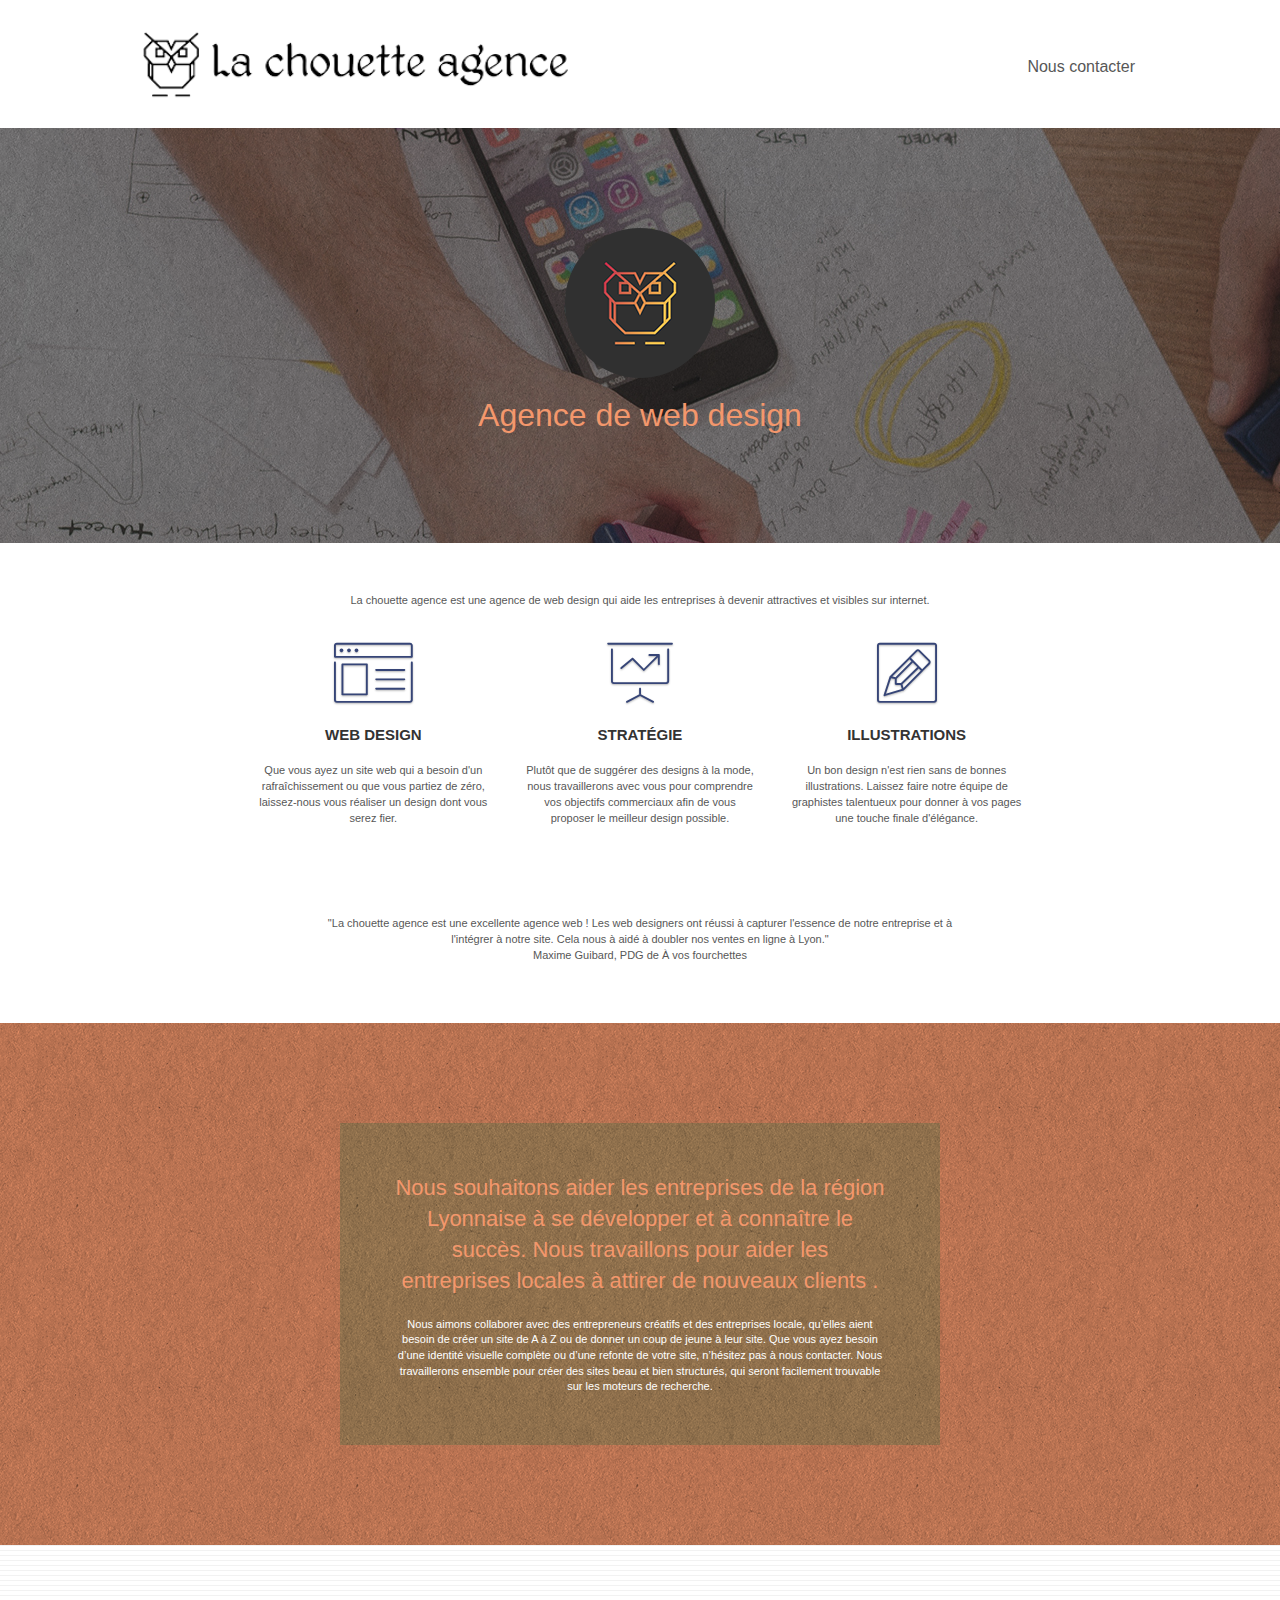
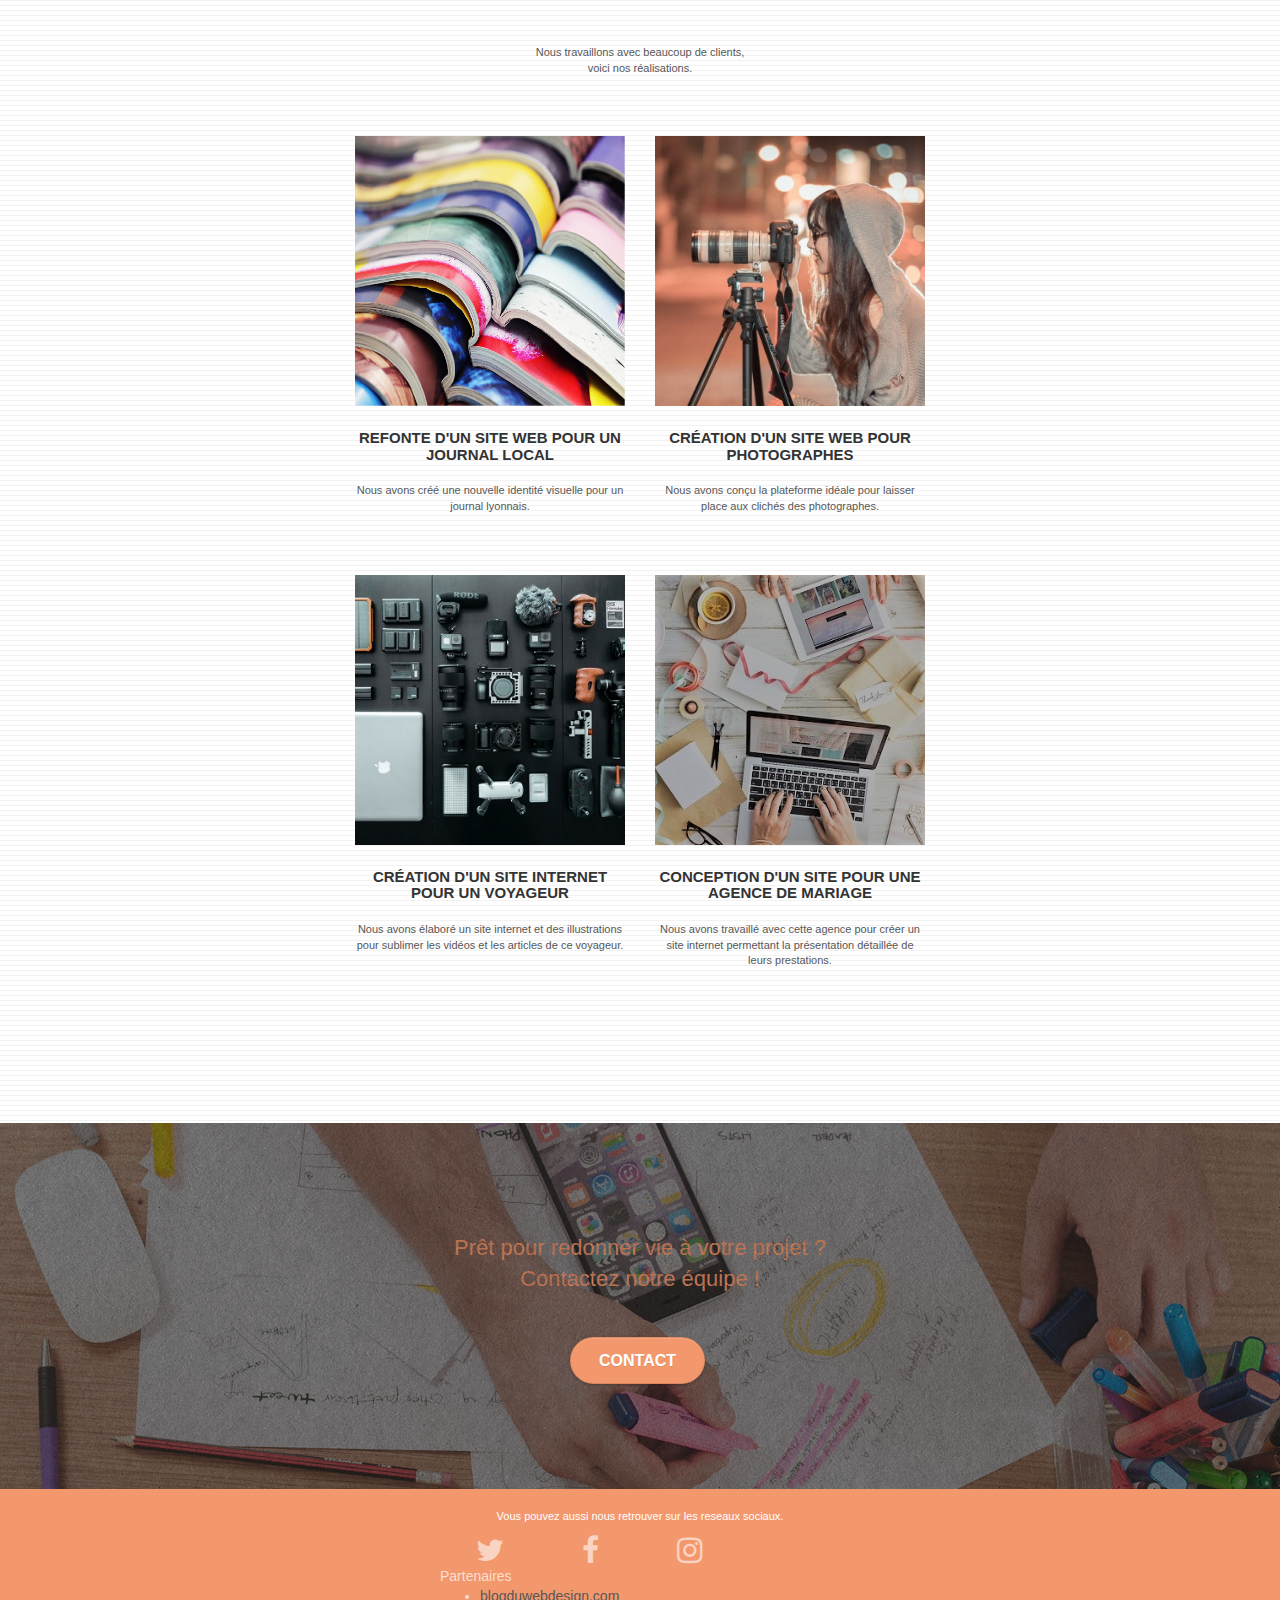
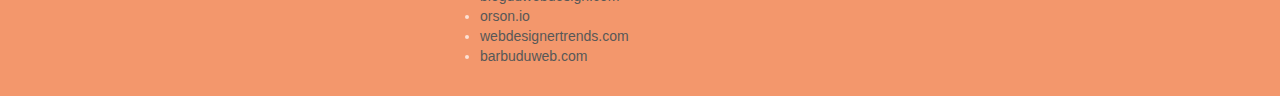
==== commit 4e5c12a5: "modifications pages html" ====
--- a/index.html
+++ b/index.html
@@ -1,9 +1,22 @@
 <!doctype html>
-<html lang="Default">
+<html lang="fr">
 <head>
+	<!-- Analytics -->
+	<!-- Global site tag (gtag.js) - Google Analytics -->
+	<script async src="https://www.googletagmanager.com/gtag/js?id=G-CT910470YS"></script>
+	<script>
+  	window.dataLayer = window.dataLayer || [];
+  	function gtag(){dataLayer.push(arguments);}
+  	gtag('js', new Date());
+
+  	gtag('config', 'G-CT910470YS');
+	</script>
+	<!-- Analytics END -->
     <meta charset="utf-8">
-    <meta name="keywords" content="seo, google, site web, site internet, agence design paris, agence design, agence design,agence design,agence design,agence design,agence design,agence design,agence design,agence design">
-    <meta name="description" content="">
+    <meta name="keywords" content="agence webdesign lyon">
+	<meta name="description" content="La chouette agence, est une agence de webdesign basée à lyon, si vous êtes photographe, grand voyageur,
+	 journaliste ou bien organisateur dans l'événementiel et que vous souhaitez créer un site web, nous sommes là !
+	 envoyez-nous votre demande et notre équipe de webdesigner concevra pour vous le site de vos rêve.">
     <meta name="viewport" content="width=device-width, initial-scale=1.0, viewport-fit=cover">
     <link rel="shortcut icon" type="image/png" href="favicon.jpg">
     
@@ -19,27 +32,20 @@
 	<script src="./js/jquery.touchSwipe.js" defer></script>
 	<script src="./js/gmaps.js"></script>
 
-    <title>.</title>
-
-    
-<!-- Analytics -->
- 
-<!-- Analytics END -->
-    
+    <title>La chouette agence</title>
+     
 </head>
 <body>
 <!-- Principal conteneur -->
 <div class="page-container">
     
-<!-- bloc-0 -->
-<div class="bloc bgc-white l-bloc " id="bloc-0">
+<!-- header -->
+<header class="bloc bgc-white l-bloc " id="bloc-0">
 	<div class="container bloc-sm">
 
 		<nav class="navbar row">
 			<div class="navbar-header">
-				<div class="keywords" style="color:#cccccc;font-size:1px;">Agence web à paris, stratégie web, web design, illustrations, design de site web, site web, web, internet, site internet, site</div>
-				<a class="navbar-brand" href="index.html"><img src="img/la-chouette-agence.png" alt="paris web design logo agence web meilleure agence" height="40" /></a>
-				<div class="keywords" style="color:#cccccc;font-size:1px;">Agence web à paris, stratégie web, web design, illustrations, design de site web, site web, web, internet, site internet, site</div>
+				<div class="navbar-brand" href="index.html"><img src="img/la-chouette-agence.png" alt="Logo en-tête la chouette agence" height="80" /></div>
 				<button id="nav-toggle" type="button" class="ui-navbar-toggle navbar-toggle" data-toggle="collapse" data-target=".navbar-1">
 					<span class="sr-only">Toggle navigation</span><span class="icon-bar"></span><span class="icon-bar"></span><span class="icon-bar"></span>
 				</button>
@@ -47,44 +53,36 @@
 			<div class="collapse navbar-collapse navbar-1 special-dropdown-nav">
 				<ul class="site-navigation nav navbar-nav">
 					<li>
-						<a href="index.html">Accueil</a>
-					</li>
-					<li>
-					</li>
-					<li>
-						<a href="page2.html">page2 &gt;</a>
+						<a href="page2.html">Nous contacter</a>
 					</li>
 				</ul>
 			</div>
 		</nav>
 	</div>
-</div>
-<!-- bloc-0 END -->
-
-<!-- bloc-1-presentation -->
-<div class="bloc bgc-dark-slate-blue bg-banniere d-bloc bg-t-edge bloc-bg-texture texture-paper b-parallax" id="bloc-1-hero">
+</header>
+<!-- header END -->
+
+<!-- Section 1-presentation -->
+<section class="bloc bgc-dark-slate-blue bg-banniere d-bloc bg-t-edge bloc-bg-texture texture-paper b-parallax" id="bloc-1-hero">
 	<div class="container bloc-lg">
 		<div class="row tight-width-whitespace">
 			<div class="col-sm-12">
-				<img src="img/logo.png" class="center-block image-resize-mode" width="100" alt="La chouette agence, agence web paris, création logo paris" />
+				<img src="img/logo.png" class="center-block image-resize-mode" width="150" alt="Logo la chouette agence" />
 				<h1 class="text-center hero-bloc-text tc-white ">
-					La chouette agence.
+					Agence de web design
 				</h1>
-				<div class="text-center">
-					<a href="page2.html" class="btn btn-lg btn-clean btn-rd cta-hero btn-atomic-tangerine" id="cta-hero">Contact</a>
-				</div>
-			</div>
-		</div>
-	</div>
-</div>
-<!-- bloc-1-presentation END -->
-
-<!-- bloc-2-services -->
-<div class="bloc bgc-white l-bloc" id="bloc-2-services">
+			</div>
+		</div>
+	</div>
+</section>
+<!-- Section 1-presentation END -->
+
+<!-- Section 2-services -->
+<section class="bloc bgc-white l-bloc" id="bloc-2-services">
 	<div class="container bloc-md">
 		<div class="row">
 			<div class="col-sm-12 text-center">
-				<img alt="agence web, agence web paris, web design paris, stratégie web" src="img/title.png" />
+				<p>La chouette agence est une agence de web design qui aide les entreprises à devenir attractives et visibles sur internet.</p>
 			</div>
 		</div>
 		<div class="row voffset-lg med-width-whitespace">
@@ -96,7 +94,7 @@
 					Web design
 				</h3>
 				<p class="text-center ">
-					Que vous ayez un site web qui a besoin d&rsquo;un rafraîchissement ou que vous partiez de zéro, laissez-nous vous réaliser un design dont vous serez fier.
+					Que vous ayez un site web qui a besoin d'un rafraîchissement ou que vous partiez de zéro, laissez-nous vous réaliser un design dont vous serez fier.
 				</p>
 			</div>
 			<div class="col-sm-4">
@@ -104,7 +102,7 @@
 					<span class="et-icon-presentation sm-shadow icon-dark-slate-blue icons icon-lg"></span>
 				</div>
 				<h3 class="mg-md text-center">
-					&nbsp;Stratégie
+					Stratégie
 				</h3>
 				<p class="text-center ">
 					Plutôt que de suggérer des designs à la mode, nous travaillerons avec vous pour comprendre vos objectifs commerciaux afin de vous proposer le meilleur design possible.<br>
@@ -124,16 +122,19 @@
 		</div>
 		<div class="row voffset-lg voffset">
 			<div class="col-xs-12 col-md-8 col-md-offset-2 text-center">
-				<img alt="agence web, agence web paris, web design paris, stratégie web" src="img/citation.png" />
-
-			</div>
-		</div>
-	</div>
-</div>
-<!-- bloc-2-services END -->
-
-<!-- bloc-3-what-i-do -->
-<div class="bloc tc-white bgc-atomic-tangerine bg-presentation d-bloc bloc-bg-texture texture-paper b-parallax" id="bloc-3-what-i-do">
+				<p>"La chouette agence est une excellente agence web ! Les web designers ont réussi à capturer l'essence de notre
+					entreprise et à l'intégrer à notre site. Cela nous à aidé à doubler nos ventes en ligne à Lyon."
+				</br>Maxime Guibard, PDG de À vos fourchettes
+				</p>
+
+			</div>
+		</div>
+	</div>
+</section>
+<!-- Section 2-services END -->
+
+<!-- Section-3-what-i-do -->
+<section class="bloc tc-white bgc-atomic-tangerine bg-presentation d-bloc bloc-bg-texture texture-paper b-parallax" id="bloc-3-what-i-do">
 	<div class="container bloc-lg">
 		<div class="row tight-width-whitespace black-background">
 			<div class="col-sm-12">
@@ -141,25 +142,25 @@
 					Nous souhaitons aider les entreprises de la région Lyonnaise à se développer et à connaître le succès. Nous travaillons pour aider les entreprises locales à attirer de nouveaux clients .<br>
 				</h2>
 				<p class="text-center white">
-					Nous aimons collaborer avec des entrepreneurs créatifs et des entreprises locale, qu’elles aient besoin de créer un site de A à Z ou de donner un coup de jeune à leur site. Que vous ayez besoin d’une identité visuelle complète ou d’une refonte de votre site, n’hésitez pas à nous contacter. Nous travaillerons ensemble pour créer des sites beau et bien structurés, qui seront facilement trouvable sur les moteurs de recherche. <br><br><a class="ltc-white bold-link" href="page2.html">Contactez notre équipe</a><br>
-				</p>
-			</div>
-		</div>
-	</div>
-</div>
-<!-- bloc-3-what-i-do END -->
-
-<!-- bloc-4-portfolio -->
-<div class="bloc bgc-white bg-lines-h2-bg bg-repeat l-bloc" id="bloc-4-portfolio">
+					Nous aimons collaborer avec des entrepreneurs créatifs et des entreprises locale, qu’elles aient besoin de créer un site de A à Z ou de donner un coup de jeune à leur site. Que vous ayez besoin d’une identité visuelle complète ou d’une refonte de votre site, n’hésitez pas à nous contacter. Nous travaillerons ensemble pour créer des sites beau et bien structurés, qui seront facilement trouvable sur les moteurs de recherche. <br>
+				</p>
+			</div>
+		</div>
+	</div>
+</section>
+<!-- Section-3-what-i-do END -->
+
+<!-- Section-4-portfolio -->
+<section class="bloc bgc-white bg-lines-h2-bg bg-repeat l-bloc" id="bloc-4-portfolio">
 	<div class="container bloc-lg">
 		<div class="row">
 			<div class="col-sm-12 text-center">
-				<img alt="agence web, agence web paris, web design paris, stratégie web" src="img/title2.png" />
+				<p>Nous travaillons avec beaucoup de clients,<br>voici nos réalisations.</p>
 			</div>
 		</div>
 		<div class="row tight-width-whitespace portfolio-row">
 			<div class="col-sm-6">
-				<a href="#" data-lightbox="img/1.jpg" data-gallery-id="gallery-1" data-caption="Refonte d'un site web pour un journal local" data-frame="snapshot-lb"><img src="img/1.jpg" alt="paris web design logo agence web meilleure agence et refonte site web journal" class="img-responsive portfolio-thumb" /></a>
+				<a href="#" data-lightbox="img/1.jpg" data-gallery-id="gallery-1" data-caption="Refonte d'un site web pour un journal local" data-frame="snapshot-lb"><img src="img/1.jpg" alt="Image de journaux" class="img-responsive portfolio-thumb" /></a>
 				<h3 class="mg-md text-center">
 					Refonte d'un site web pour un journal local
 				</h3>
@@ -168,7 +169,7 @@
 				</p>
 			</div>
 			<div class="col-sm-6">
-				<a href="#" data-lightbox="img/2.jpg" data-gallery-id="gallery-1" data-caption="Création d'un site web pour photographes" data-frame="snapshot-lb"><img src="img/2.jpg" class="img-responsive portfolio-thumb" alt="paris web design logo agence web meilleure agence, Création d'un site web pour photographes" /></a>
+				<a href="#" data-lightbox="img/2.jpg" data-gallery-id="gallery-1" data-caption="Création d'un site web pour photographes" data-frame="snapshot-lb"><img src="img/2.jpg" class="img-responsive portfolio-thumb" alt="Image d'une photographe prenant une photo" /></a>
 				<h3 class="mg-md text-center">
 					Création d'un site web pour photographes
 				</h3>
@@ -179,7 +180,7 @@
 		</div>
 		<div class="row tight-width-whitespace portfolio-row">
 			<div class="col-sm-6">
-				<a href="#" data-lightbox="img/3.bmp" data-gallery-id="gallery-1" data-caption="Création d'un site internet pour un voyageur" data-frame="snapshot-lb"><img src="img/3.bmp" class="img-responsive portfolio-thumb" alt="paris web design logo agence web meilleure agence, Création d'un site web pour voyageur"/></a>
+				<a href="#" data-lightbox="img/3.bmp" data-gallery-id="gallery-1" data-caption="Création d'un site internet pour un voyageur" data-frame="snapshot-lb"><img src="img/3.bmp" class="img-responsive portfolio-thumb" alt="image de matériel de photographie"/></a>
 				<h3 class="mg-md text-center">
 					Création d'un site internet pour un voyageur
 				</h3>
@@ -188,7 +189,7 @@
 				</p>
 			</div>
 			<div class="col-sm-6">
-				<a href="#" data-lightbox="img/4.bmp" data-gallery-id="gallery-1" data-caption="Conception d'un site pour une agence de mariage" data-frame="snapshot-lb"><img src="img/4.bmp" class="img-responsive portfolio-thumb" alt="paris web design logo agence web meilleure agence, Création d'un site web pour agence de mariage" /></a>
+				<a href="#" data-lightbox="img/4.bmp" data-gallery-id="gallery-1" data-caption="Conception d'un site pour une agence de mariage" data-frame="snapshot-lb"><img src="img/4.bmp" class="img-responsive portfolio-thumb" alt="Image d'une organisation de mariage" /></a>
 				<h3 class="mg-md text-center">
 					Conception d'un site pour une agence de mariage
 				</h3>
@@ -198,11 +199,11 @@
 			</div>
 		</div>
 	</div>
-</div>
-<!-- bloc-4-portfolio END -->
-
-<!-- bloc-5-cta -->
-<div class="bloc bgc-dark-slate-blue bg-banniere d-bloc bloc-bg-texture texture-paper" id="bloc-5-cta">
+</section>
+<!-- Section-4-portfolio END -->
+
+<!-- Section-5-cta -->
+<section class="bloc bgc-dark-slate-blue bg-banniere d-bloc bloc-bg-texture texture-paper" id="bloc-5-cta">
 	<div class="container bloc-lg">
 		<div class="row">
 			<h2 class="mg-md text-center tc-white">
@@ -213,83 +214,49 @@
 			</div>
 		</div>
 	</div>
-</div>
-<!-- bloc-5-cta END -->
+</section>
+<!-- Section-5-cta END -->
 
 <!-- Footer - bloc-8 -->
-<div class="bloc bgc-atomic-tangerine d-bloc" id="bloc-8">
+<footer class="bloc bgc-atomic-tangerine d-bloc" id="bloc-8">
 	<div class="container bloc-sm">
 		<div class="row">
 			<div class="col-sm-12">
 				<p class="text-center white">
-					La chouette agence - Agence web basée à Lyon.<br>
+					Vous pouvez aussi nous retrouver sur les reseaux sociaux.<br>
 				</p>
 				<div class="row row-no-gutters social">
 					<div class="col-sm-3">
 						<div class="text-center">
-							<a class="social" href="index.html"><span class="fa fa-twitter icon-md"></span></a>
+							<a class="social" href="https://twitter.com/"><span class="fa fa-twitter icon-md"></span></a>
 						</div>
 					</div>
 					<div class="col-sm-3">
 						<div class="text-center">
-							<a class="social" href="index.html"><span class="fa fa-facebook icon-md"></span></a>
+							<a class="social" href="https://www.facebook.com/webkoncepter"><span class="fa fa-facebook icon-md"></span></a>
 						</div>
 					</div>
 					<div class="col-sm-3">
 						<div class="text-center">
-							<a class="social" href="index.html"><span class="fa fa-dribbble icon-md"></span></a>
+							<a class="social" href="https://www.instagram.com/quarkenlive/?hl=fr"><span class="fa fa-instagram icon-md"></span></a>
 						</div>
 					</div>
-					<div class="col-sm-3">
-						<div class="text-center">
-							<a class="social" href="index.html"><span class="fa fa-instagram icon-md"></span></a>
-						</div>
-					</div>
-					<div class="keywords" style="color:#F3976C;">Agence web à paris, stratégie web, web design, illustrations, design de site web, site web, web, internet, site internet, site</div>
-				</div>
 				<div class="row">
 					<div class="col-sm-4">
 						Partenaires
 							<ul>
-								<li><a href="voiture.com">voiture.com</a></li>
-								<li><a href="pizza.com">pizza.com</a></li>
-								<li><a href="matoiture.com">matoiture.com</a></li>
-								<li><a href="immobilierseo.com">immobilierseo.com</a></li>
+								<li><a href="https://www.blogduwebdesign.com/">blogduwebdesign.com</a></li>
+								<li><a href="https://blog-fr.orson.io/">orson.io</a></li>
+								<li><a href="https://www.webdesignertrends.com/">webdesignertrends.com</a></li>
+								<li><a href="https://www.barbuduweb.com/">barbuduweb.com</a></li>
 							</ul>		
 					</div>
-					<div class="col-sm-4">
-						Annuaires liste 1
-						<ul>
-							<li><a href="annuaireagence.com">annuaireagence.com</a></li>
-							<li><a href="annuaireseo.com">annuaireseo.com</a></li>
-							<li><a href="annuairemarketing.com">annuairemarketing.com</a></li>
-							<li><a href="123seoture.com">123seo.com</a></li>
-							<li><a href="123site.com">123site.com</a></li>
-							<li><a href="annuairewordpress.com">annuairewordpress.com</a></li>
-							<li><a href="listeagence.com">listeagence.com</a></li>
-							<li><a href="meilleuresagencesparis.com">meilleuresagencesparis.com</a></li>
-							<li><a href="listeseo.com">listeseo.com</a></li>
-						</ul>
-					</div>
-					<div class="col-sm-4">
-						Annuaires liste 2
-						<ul>
-							<li><a href="betterseo.com">betterseo.com</a></li>
-							<li><a href="ameliorerseo.com">ameliorerseo.com</a></li>
-							<li><a href="seojuicelien.com">seojuicelien.com</a></li>
-							<li><a href="meilleursliens.com">meilleursliens.com</a></li>
-							<li><a href="liensagogo.com">liensagogo.com</a></li>
-							<li><a href="backlink.com">backlink.com</a></li>
-							<li><a href="linkjuiceannuaire.com">linkjuiceannuaire.com</a></li>
-							<li><a href="remontersurgoogle.com">remontersurgoogle.com</a></li>
-							<li><a href="vraiseofiable.com">vraiseofiable.com</a></li>
-						</ul>
-					</div>
-				</div>
-			</div>
-		</div>
-	</div>
-</div>
+					
+				</div>
+			</div>
+		</div>
+	</div>
+</footer>
 <!-- Footer - bloc-8 END -->
 
 </div>
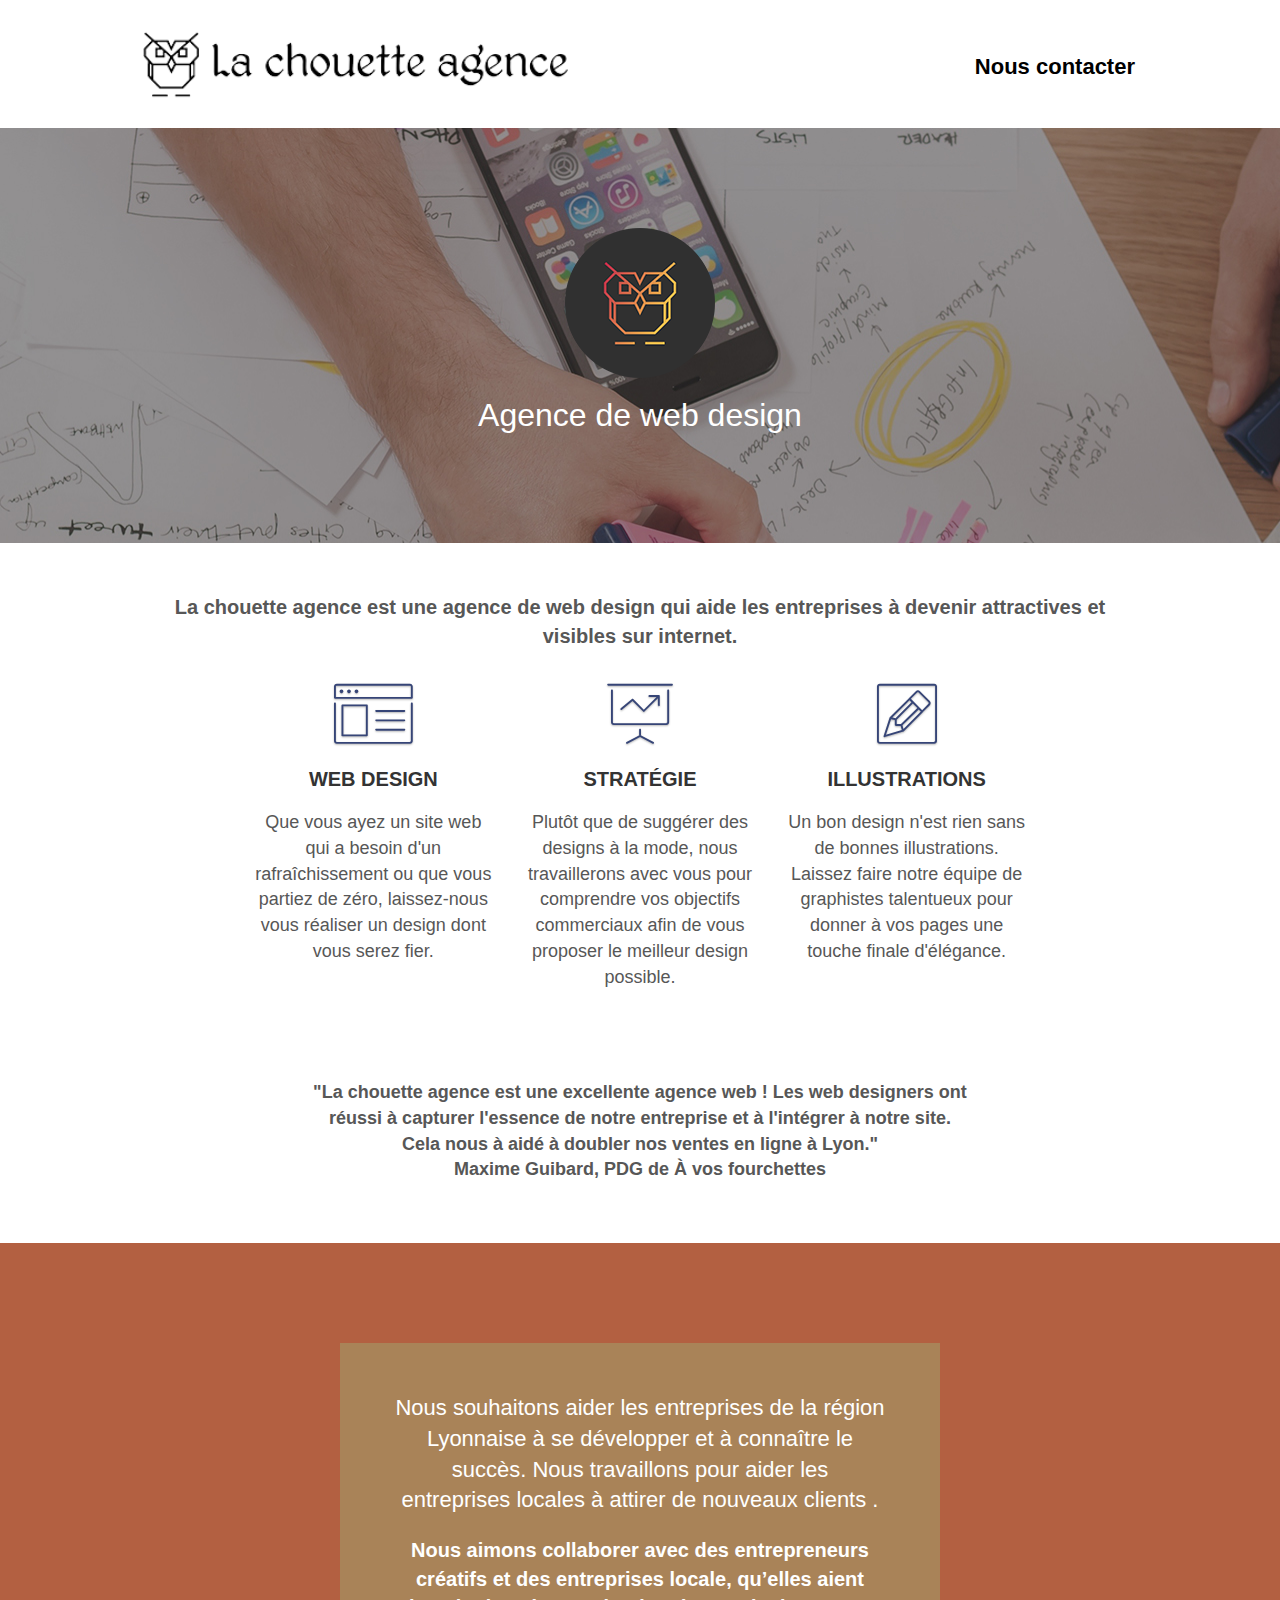
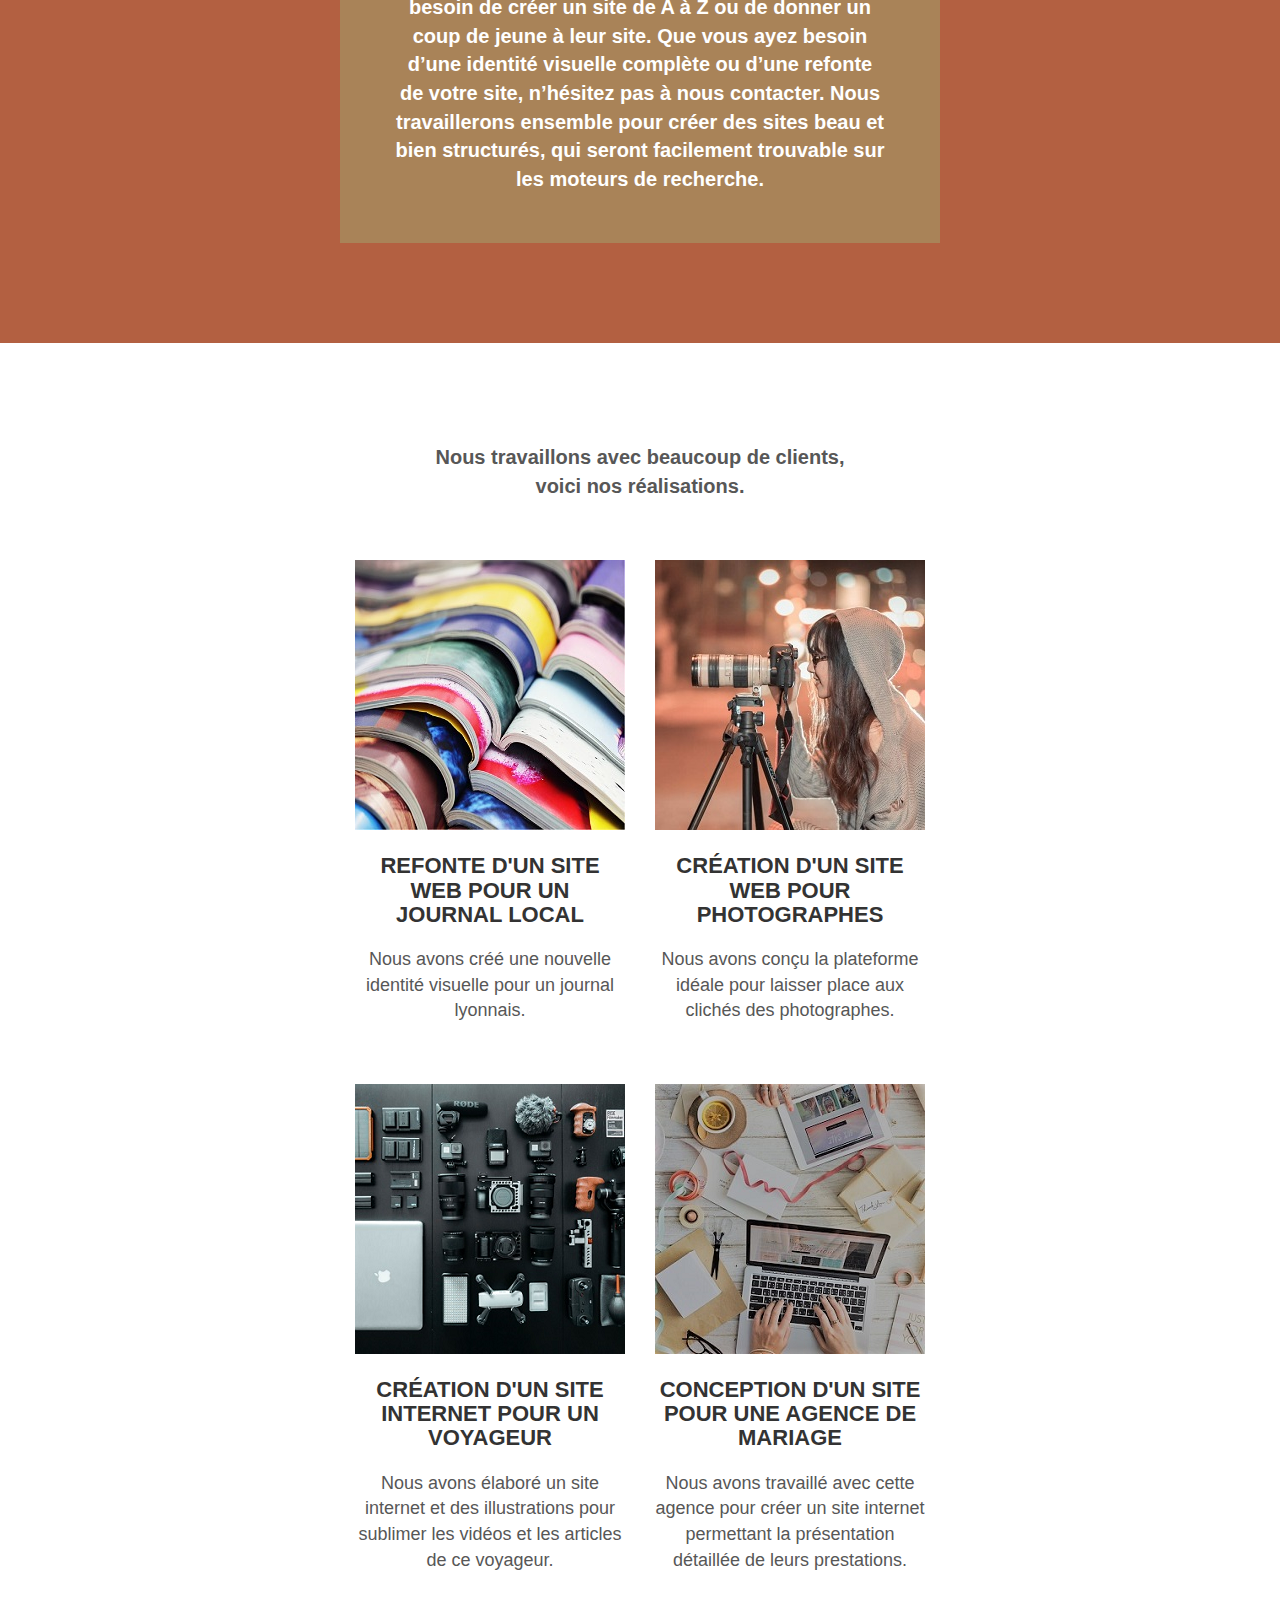
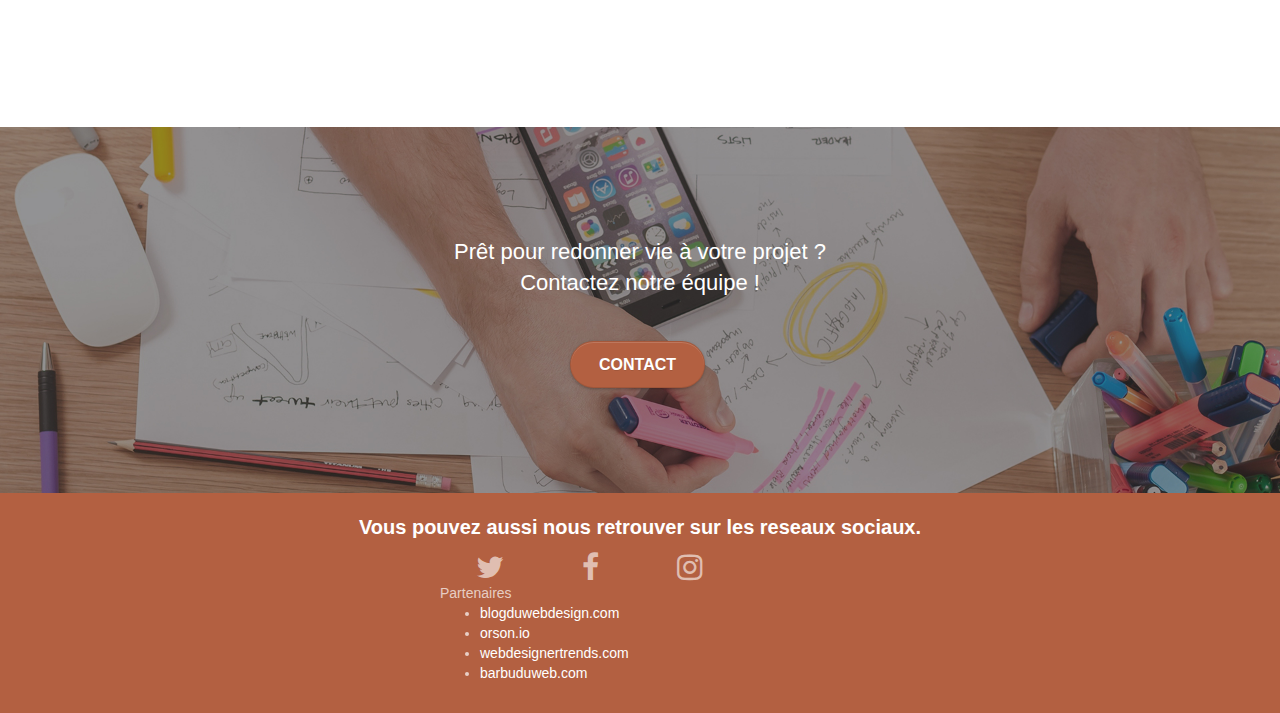
==== commit 12503f43: "modifications pour w3c" ====
--- a/index.html
+++ b/index.html
@@ -45,7 +45,7 @@
 
 		<nav class="navbar row">
 			<div class="navbar-header">
-				<div class="navbar-brand" href="index.html"><img src="img/la-chouette-agence.png" alt="Logo en-tête la chouette agence" height="80" /></div>
+				<div class="navbar-brand"><img src="img/la-chouette-agence.png" alt="Logo en-tête la chouette agence" height="80" /></div>
 				<button id="nav-toggle" type="button" class="ui-navbar-toggle navbar-toggle" data-toggle="collapse" data-target=".navbar-1">
 					<span class="sr-only">Toggle navigation</span><span class="icon-bar"></span><span class="icon-bar"></span><span class="icon-bar"></span>
 				</button>
@@ -124,7 +124,7 @@
 			<div class="col-xs-12 col-md-8 col-md-offset-2 text-center">
 				<p>"La chouette agence est une excellente agence web ! Les web designers ont réussi à capturer l'essence de notre
 					entreprise et à l'intégrer à notre site. Cela nous à aidé à doubler nos ventes en ligne à Lyon."
-				</br>Maxime Guibard, PDG de À vos fourchettes
+				<br/>Maxime Guibard, PDG de À vos fourchettes
 				</p>
 
 			</div>
@@ -256,8 +256,9 @@
 			</div>
 		</div>
 	</div>
+</div>
 </footer>
-<!-- Footer - bloc-8 END -->
+<!-- Footer - bloc-8 END --> 	
 
 </div>
 <!-- Principal conteneur END -->
--- a/style.css
+++ b/style.css
@@ -90,10 +90,6 @@
     right: 0;
 }
 
-.texture-paper::before {
-    background: url("img/texture-paper.png");
-    background-size: 280px 280px;
-}
 
 .b-parallax {
     background-attachment: fixed;
@@ -231,7 +227,10 @@
 .l-bloc h5 a,
 .l-bloc h6 a,
 .l-bloc p a {
-    color: rgba(0, 0, 0, .6);
+    color: #000;
+    font-size: 22px;
+    font-weight: bold;
+    text-decoration: none;
 }
 
 .d-bloc .panel .a-btn:hover,
@@ -647,8 +646,8 @@
 h6,
 p,
 label,
-.btn,
-a {
+.btn
+ {
     font-family: "helvetica";
     font-weight: 400;
     color: #575757!important;
@@ -766,20 +765,17 @@
     background-color: #FFFFFF;
 }
 
-.bgc-dark-slate-blue {
-    background-color: #364577;
-}
 
 .bgc-atomic-tangerine {
-    background-color: #F3976C;
+    background-color: #B36041;
 }
 
 .tc-white {
-    color: #F3976C!important;
+    color: #FFF!important;
 }
 
 .btn-atomic-tangerine {
-    background: #F3976C;
+    background: #B36041;
     color: #FFFFFF!important;
 }
 
@@ -809,13 +805,8 @@
     border-color: #364577!important;
 }
 
-.bg-dots-bg {
-    background-image: url("img/dots-bg.png");
-}
-
-.bg-lines-h2-bg {
-    background-image: url("img/lines-h2-bg.png");
-}
+
+
 
 .bg-banniere {
     background-image: url("img/la-chouette-agence-banniere.jpg");
@@ -848,13 +839,13 @@
     }
 }
 
-@media only screen and (min-device-width: 768px) and (max-device-width: 1024px) and (orientation: landscape) {
+@media only screen and (min-width: 768px) and (max-width: 1024px) and (orientation: landscape) {
     .b-parallax {
         background-attachment: scroll;
     }
 }
 
-@media only screen and (min-device-width: 1024px) and (max-device-width: 1366px) and (-webkit-min-device-pixel-ratio: 1.5) {
+@media only screen and (min-width: 1024px) and (max-width: 1366px) and (-webkit-min-device-pixel-ratio: 1.5) {
     .b-parallax {
         background-attachment: scroll;
     }
@@ -872,10 +863,7 @@
         overflow-x: hidden;
         position: relative;
     }
-    .bloc {
-        padding-left: constant(safe-area-inset-left);
-        padding-right: constant(safe-area-inset-right);
-    }
+  
     .bloc-group,
     .bloc-group .bloc {
         display: block;
@@ -884,8 +872,6 @@
     .bloc-fill-screen .fill-bloc-top-edge,
     .bloc-fill-screen .fill-bloc-bottom-edge {
         padding: 0 20px;
-        padding-left: constant(safe-area-inset-left);
-        padding-right: constant(safe-area-inset-right);
     }
 }
 
@@ -912,6 +898,9 @@
         padding-top: 0;
         border-top: 1px solid rgba(0, 0, 0, .2);
         float: none!important;
+        list-style-type: none;
+        padding: 0;
+        
     }
     .navbar.row {
         margin-left: 0;
@@ -930,6 +919,7 @@
         text-align: left;
         padding-left: 15px;
         width: 100%;
+        
     }
     .nav > li:hover {
         background: rgba(0, 0, 0, .08);
@@ -941,6 +931,7 @@
         border-bottom-color: transparent;
         border-right-color: transparent;
         border-left-color: transparent;
+        
     }
     #hero-bloc .navbar .nav {
         background: rgba(0, 0, 0, .8);
@@ -962,7 +953,7 @@
         box-shadow: none;
     }
     .navbar-brand img {
-        max-height: 40px;
+        max-height: 45px;
         width: auto;
     }
     .nav-invert .navbar-header {
@@ -1039,4 +1030,41 @@
     .bloc-mob-center-text {
         text-align: center;
     }
+}
+
+/* modifications */
+.col-sm-12 p{
+    font-size: 20px;
+    font-weight: bold;
+}
+.col-sm-4 h3{
+    font-size: 20px;
+}
+.col-sm-4 p{
+    font-size: 18px;
+}
+.col-xs-12 p{
+    font-size: 18px;
+    font-weight: bold;
+}
+.col-sm-6 h3{
+    font-size: 22px;
+}
+.col-sm-6 p{
+    font-size: 18px;
+}
+.mg-md{
+    color: #fff;
+}
+.col-sm-4w a{
+    color: #FFF;
+}
+@media (max-width: 767px){
+    .maps{
+        display: flex;
+        justify-content: center;
+        margin: 50px;
+        margin-left: 40px;
+        width: 80%;
+    }
 }--- a/css/et-line.css
+++ b/css/et-line.css
@@ -107,7 +107,6 @@
 .et-icon-wallet,
 .et-icon-wine {
     font-family: et-line;
-    speak: none;
     font-style: normal;
     font-weight: 400;
     font-variant: normal;
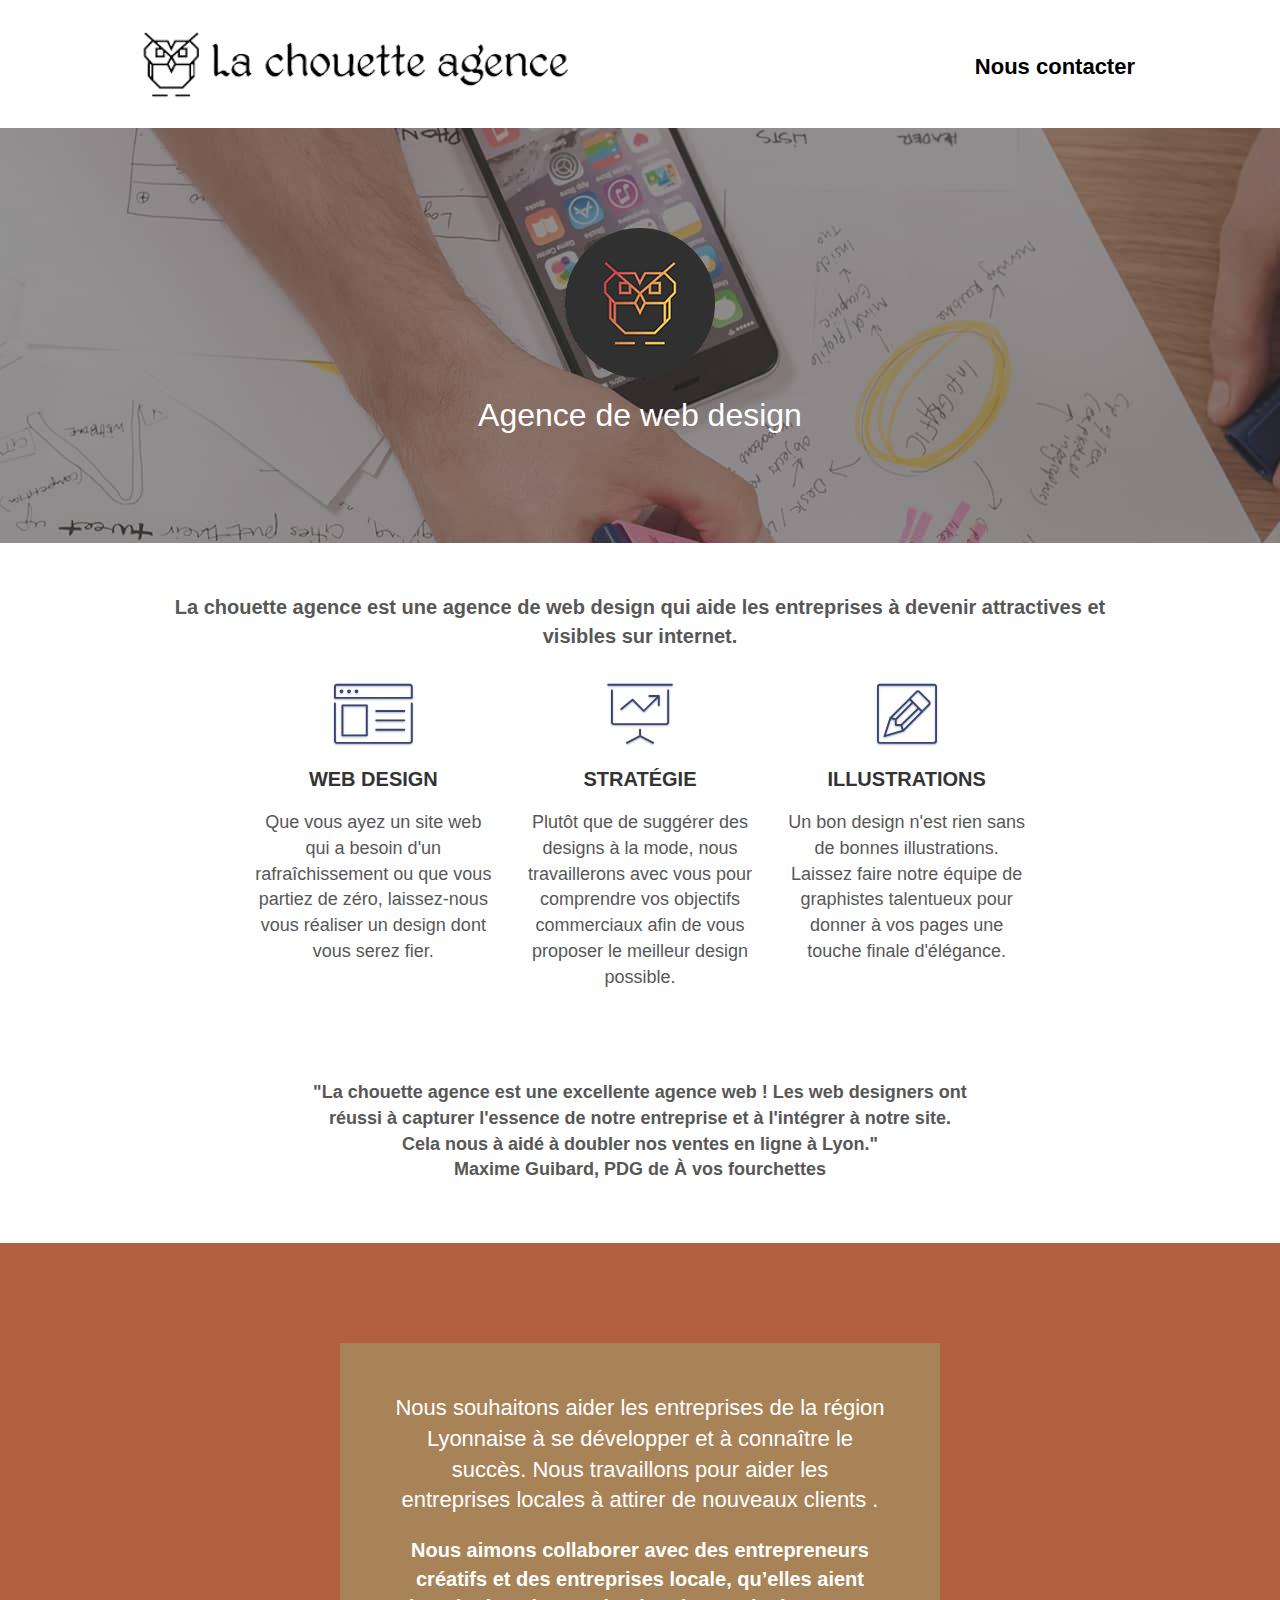
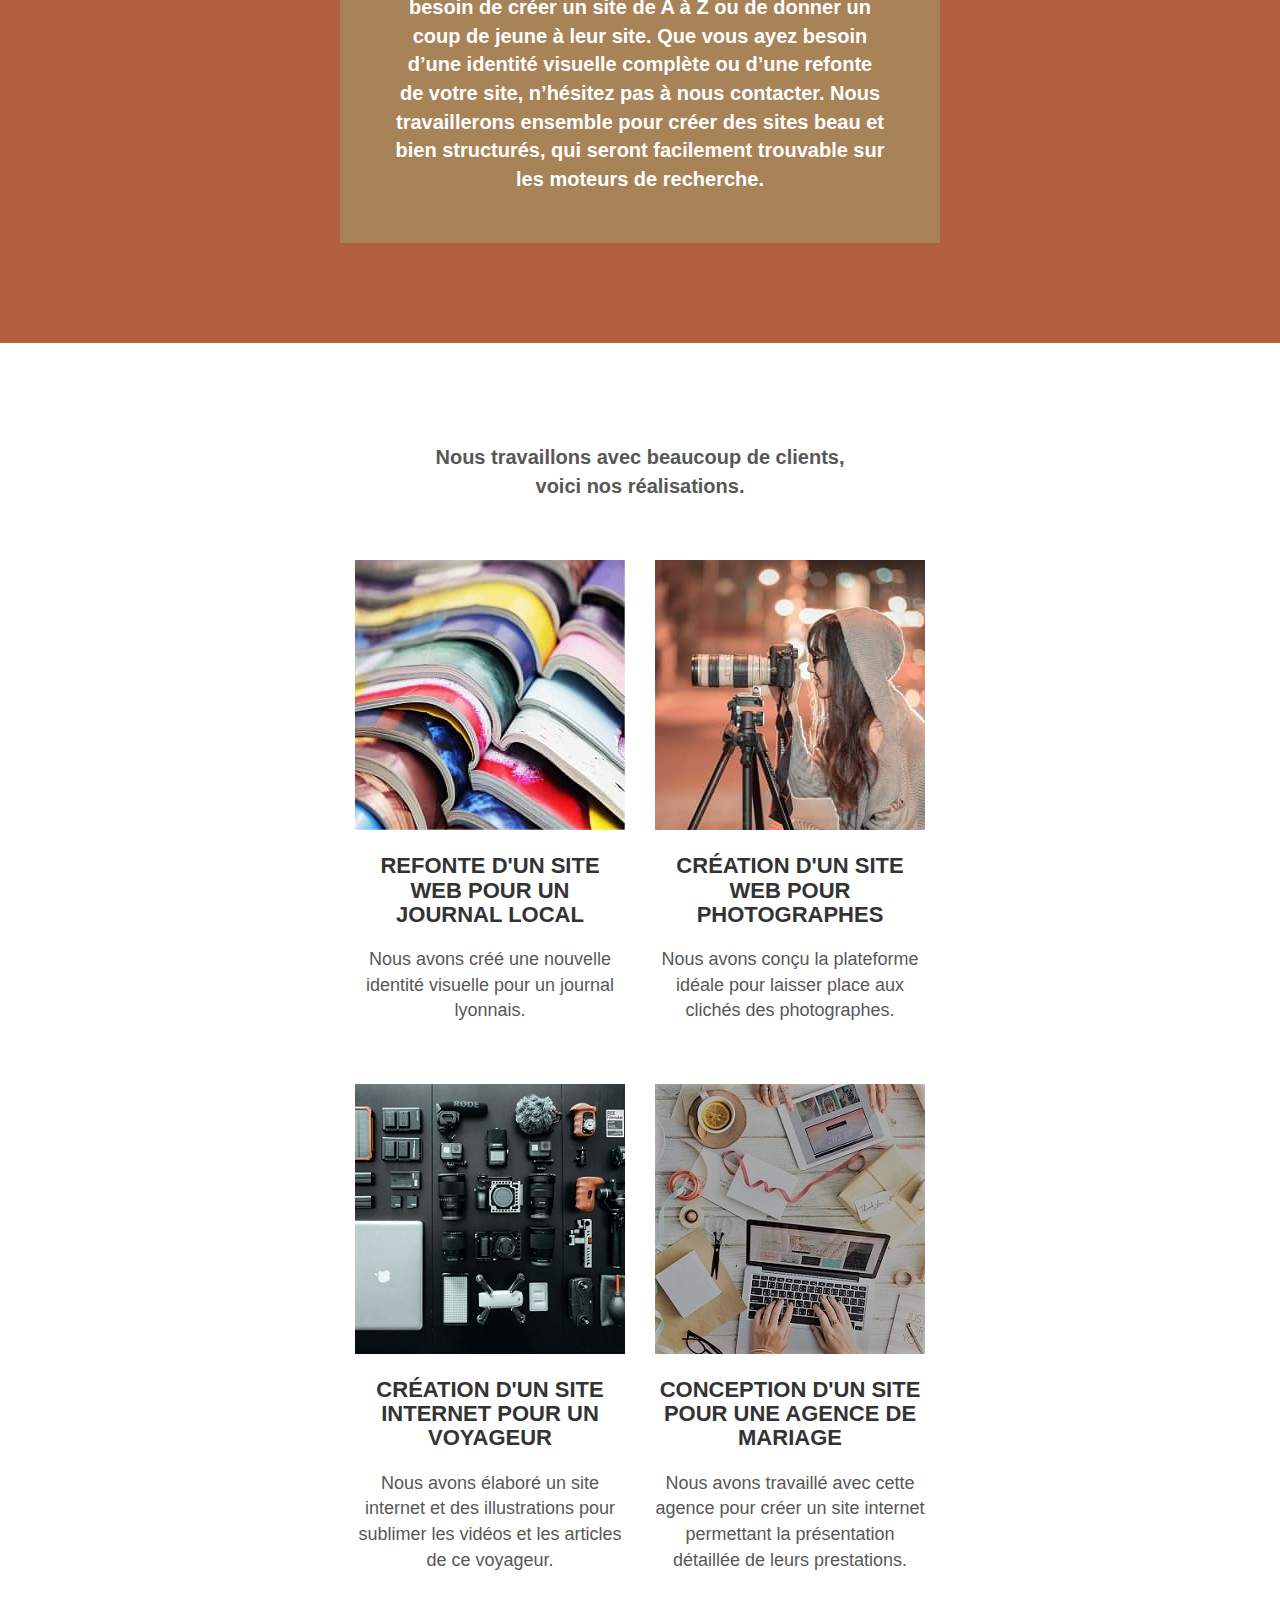
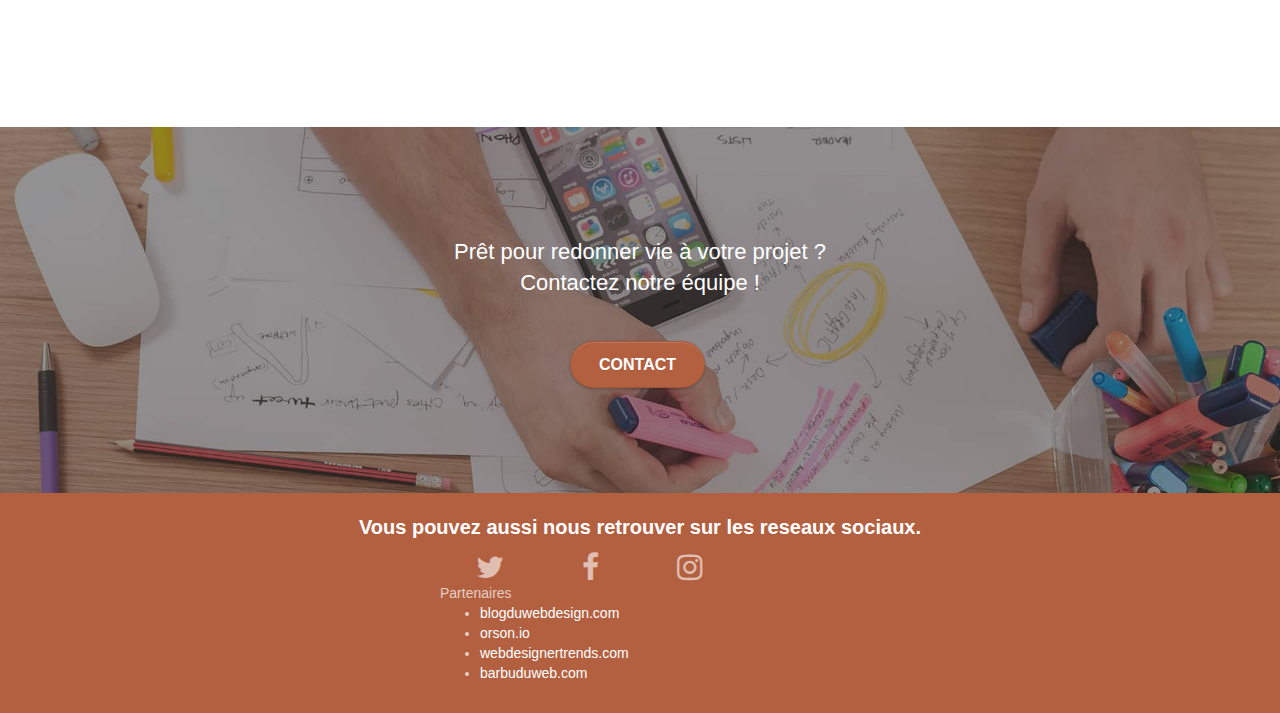
==== commit c073b5f8: "modifications performances" ====
--- a/index.html
+++ b/index.html
@@ -1,16 +1,9 @@
 <!doctype html>
 <html lang="fr">
 <head>
-	<!-- Analytics -->
+	<!-- insérez le script Analytics ici -->
 	<!-- Global site tag (gtag.js) - Google Analytics -->
-	<script async src="https://www.googletagmanager.com/gtag/js?id=G-CT910470YS"></script>
-	<script>
-  	window.dataLayer = window.dataLayer || [];
-  	function gtag(){dataLayer.push(arguments);}
-  	gtag('js', new Date());
-
-  	gtag('config', 'G-CT910470YS');
-	</script>
+	
 	<!-- Analytics END -->
     <meta charset="utf-8">
     <meta name="keywords" content="agence webdesign lyon">
@@ -180,7 +173,7 @@
 		</div>
 		<div class="row tight-width-whitespace portfolio-row">
 			<div class="col-sm-6">
-				<a href="#" data-lightbox="img/3.bmp" data-gallery-id="gallery-1" data-caption="Création d'un site internet pour un voyageur" data-frame="snapshot-lb"><img src="img/3.bmp" class="img-responsive portfolio-thumb" alt="image de matériel de photographie"/></a>
+				<a href="#" data-lightbox="img/3.jpg" data-gallery-id="gallery-1" data-caption="Création d'un site internet pour un voyageur" data-frame="snapshot-lb"><img src="img/3.jpg" class="img-responsive portfolio-thumb" alt="image de matériel de photographie"/></a>
 				<h3 class="mg-md text-center">
 					Création d'un site internet pour un voyageur
 				</h3>
@@ -189,7 +182,7 @@
 				</p>
 			</div>
 			<div class="col-sm-6">
-				<a href="#" data-lightbox="img/4.bmp" data-gallery-id="gallery-1" data-caption="Conception d'un site pour une agence de mariage" data-frame="snapshot-lb"><img src="img/4.bmp" class="img-responsive portfolio-thumb" alt="Image d'une organisation de mariage" /></a>
+				<a href="#" data-lightbox="img/4.jpg" data-gallery-id="gallery-1" data-caption="Conception d'un site pour une agence de mariage" data-frame="snapshot-lb"><img src="img/4.jpg" class="img-responsive portfolio-thumb" alt="Image d'une organisation de mariage" /></a>
 				<h3 class="mg-md text-center">
 					Conception d'un site pour une agence de mariage
 				</h3>
--- a/style.css
+++ b/style.css
@@ -571,7 +571,7 @@
 }
 
 #lightbox-modal .modal-dialog img {
-    max-height: 90vh;
+    width: 50%;
     margin: 0 auto;
 }
 
@@ -813,7 +813,7 @@
 }
 
 .bg-presentation {
-    background-image: url("img/image-de-presentation.bmp");
+    background-image: url("img/image-de-presentation.jpg");
 }
 
 @media (max-width: 1024px) {
